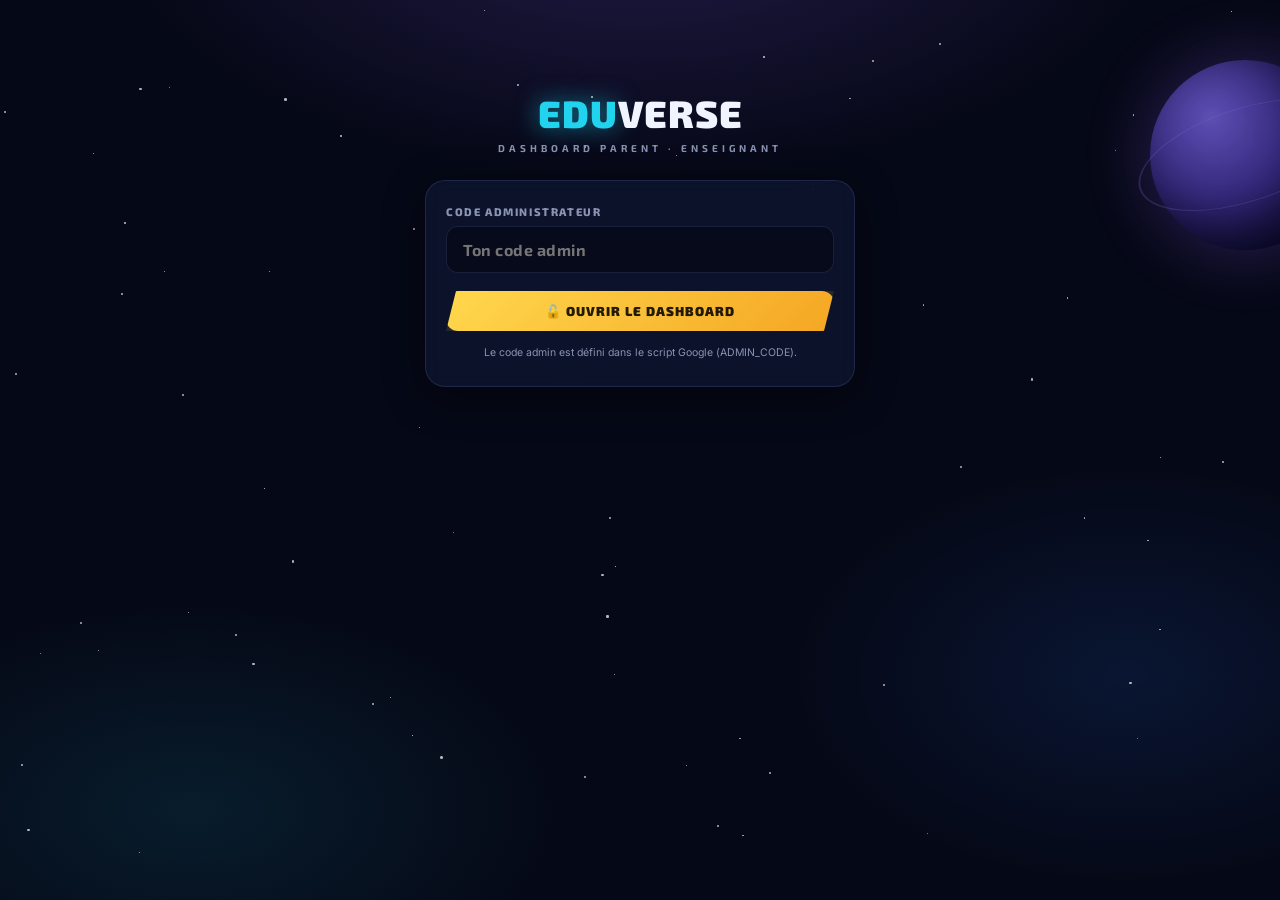
==== dashboard.html @ 9a3261e8 "Add files via upload" ====
<!DOCTYPE html>
<html lang="fr">
<head>
<meta charset="UTF-8">
<meta name="viewport" content="width=device-width,initial-scale=1.0">
<title>EduVerse · Dashboard</title>
<link rel="preconnect" href="https://fonts.googleapis.com">
<link href="https://fonts.googleapis.com/css2?family=Exo+2:wght@700;800;900&family=Inter:wght@400;500;600;700&display=swap" rel="stylesheet">
<link rel="stylesheet" href="style.css">
<style>
/* Styles propres au dashboard */
.dash-wrap{max-width:1060px;margin:0 auto;padding:18px 14px 60px;position:relative;z-index:1}
.dash-head{display:flex;align-items:center;justify-content:space-between;gap:12px;flex-wrap:wrap;margin-bottom:18px}
.kids-grid{display:grid;grid-template-columns:repeat(auto-fill,minmax(300px,1fr));gap:14px;margin-bottom:18px}
.kid-card{background:var(--card-glass);border:1px solid var(--border);border-radius:var(--r);padding:16px;backdrop-filter:blur(8px)}
.kid-top{display:flex;align-items:center;gap:12px;margin-bottom:12px}
.kid-meta{flex:1}
.kid-name{font-family:'Exo 2',sans-serif;font-weight:900;font-size:16px}
.kid-classe{font-size:11px;color:var(--muted);font-weight:700}
.kid-defi{font-size:18px}
.kid-stats{display:flex;gap:8px;margin-bottom:12px;flex-wrap:wrap}
.kid-stat{flex:1;min-width:70px;background:rgba(255,255,255,.04);border:1px solid var(--border);border-radius:10px;padding:8px;text-align:center}
.kid-stat b{display:block;font-family:'Exo 2',sans-serif;font-size:16px;color:var(--gold)}
.kid-stat span{font-size:9px;font-weight:700;letter-spacing:1px;text-transform:uppercase;color:var(--muted)}
.kid-skill{display:flex;align-items:center;gap:8px;margin-bottom:6px;font-size:11px}
.kid-skill .sn{width:105px;flex-shrink:0;color:var(--muted);font-weight:600;white-space:nowrap;overflow:hidden;text-overflow:ellipsis}
.kid-skill .bar{flex:1;height:6px}
.kid-skill .sp{width:34px;text-align:right;font-family:'Exo 2',sans-serif;font-weight:800}
.kid-foot{display:flex;justify-content:space-between;align-items:center;margin-top:10px;padding-top:10px;border-top:1px solid var(--border);font-size:10.5px;color:var(--muted)}
.kid-link{background:rgba(34,211,238,.1);border:1px solid rgba(34,211,238,.35);color:var(--cyan);border-radius:8px;
  padding:6px 11px;font-size:10.5px;font-weight:800;cursor:pointer;font-family:'Exo 2',sans-serif}
.act-table{width:100%;border-collapse:collapse;font-size:12px}
.act-table td{padding:8px 10px;border-bottom:1px solid var(--border)}
.act-table td:first-child{color:var(--muted);white-space:nowrap;font-size:11px}
.act-xp{font-family:'Exo 2',sans-serif;font-weight:800;color:var(--gold);text-align:right;white-space:nowrap}
.add-form{display:grid;grid-template-columns:1fr 1fr auto;gap:10px;align-items:end}
.add-form label{display:block;font-size:10px;font-weight:800;letter-spacing:1.4px;text-transform:uppercase;color:var(--muted);margin-bottom:6px;font-family:'Exo 2',sans-serif}
.add-form input,.add-form select{width:100%;padding:11px 13px;border-radius:11px;border:1.5px solid var(--border);
  background:rgba(5,8,22,.7);color:var(--text);font-size:14px;font-weight:700;font-family:'Exo 2',sans-serif}
.new-eleve{margin-top:14px;border:1px solid rgba(34,197,94,.45);background:rgba(34,197,94,.08);border-radius:13px;padding:14px;display:none}
.new-eleve.show{display:block}
.new-eleve code{background:rgba(0,0,0,.4);padding:3px 9px;border-radius:7px;font-size:14px;color:var(--cyan);font-weight:700}
@media(max-width:640px){.add-form{grid-template-columns:1fr}}
</style>
</head>
<body>
<div class="space-bg" id="spaceBg"><div class="planet"></div></div>

<div class="dash-wrap">

  <!-- Connexion admin -->
  <div id="dashLogin" class="login-wrap" style="margin-top:8vh">
    <div class="login-logo"><span class="edu">EDU</span>VERSE</div>
    <div class="login-tag">Dashboard Parent · Enseignant</div>
    <div class="login-card">
      <p class="login-label">Code administrateur</p>
      <input class="login-input" id="adminCode" type="password" placeholder="Ton code admin" autocomplete="off">
      <button class="btn btn-gold btn-block" id="btnDashLogin">🔓 Ouvrir le dashboard</button>
      <p class="login-note" id="dashLoginNote">Le code admin est défini dans le script Google (ADMIN_CODE).</p>
    </div>
  </div>

  <!-- Dashboard -->
  <div id="dashMain" style="display:none">
    <div class="dash-head">
      <div class="brand">
        <div class="brand-name"><span class="edu">EDU</span><span class="verse">VERSE</span></div>
        <div class="brand-tag">Dashboard · Suivi des explorateurs</div>
      </div>
      <div style="display:flex;gap:8px">
        <button class="btn btn-cyan" id="btnRefresh">🔄 Actualiser</button>
        <button class="btn btn-ghost" id="btnDashLogout">Quitter</button>
      </div>
    </div>

    <div class="kids-grid" id="kidsGrid"></div>

    <div class="panel" style="margin-bottom:14px">
      <div class="panel-title">➕ Ajouter un explorateur</div>
      <div class="add-form">
        <div><label>Prénom</label><input id="newPrenom" maxlength="14" placeholder="Ex : Léa"></div>
        <div><label>Classe</label>
          <select id="newClasse">
            <option value="gs">Grande Section</option>
            <option value="ce1" selected>CE1</option>
            <option value="cm2">CM2</option>
            <option value="sixieme">6e</option>
            <option value="quatrieme">4e</option>
            <option value="seconde">Seconde</option>
          </select>
        </div>
        <button class="btn btn-gold" id="btnAddEleve">Créer</button>
      </div>
      <div class="new-eleve" id="newEleveBox"></div>
    </div>

    <div class="panel">
      <div class="panel-title">📋 Activité récente</div>
      <table class="act-table" id="actTable"></table>
    </div>
  </div>

</div>

<div class="toast" id="toast"></div>

<script>
// ═══ CONFIGURATION — à remplir ═══════════════════════════
var APPS_URL = window.location.href.split('?')[0];   // ← URL /exec du script Google (la même que dans app.js)
var APP_URL  = window.location.href.split('?')[0];   // ← URL de ton app, ex : https://tonpseudo.github.io/eduverse/
// ═════════════════════════════════════════════════════════

var CLASSE_LABELS = { gs:'Grande Section', ce1:'CE1', cm2:'CM2', sixieme:'6e', quatrieme:'4e', seconde:'Seconde' };
var COMP_LABELS = {
  compter:'Compter', petitscalculs:'Petits calculs', comparer:'Plus ou moins', suites:'Avant/après', formes:'Formes', couleurs:'Couleurs',
  addition:'Addition', soustraction:'Soustraction', multiplication:'Multiplication', doubles:'Doubles/moitiés', problemes:'Problèmes', geometrie:'Géométrie',
  grandsnombres:'Grands nombres', division:'Division', fractions:'Fractions', decimaux:'Décimaux', mesures:'Mesures',
  proportionnalite:'Proportionnalité', perimetres:'Périmètres/aires', divisibilite:'Divisibilité', calculmental:'Calcul mental',
  relatifs:'Relatifs', puissances:'Puissances', litteral:'Calcul littéral', pythagore:'Pythagore', pourcentages:'Pourcentages',
  numerique:'Calcul numérique', algebrique:'Dév./factoriser', equations:'Équations', fonctions:'Fonctions', inequations:'Inéquations'
};

var admin = '';
function $(id){ return document.getElementById(id); }
function toast(msg){
  var t = $('toast');
  t.textContent = msg;
  t.classList.add('show');
  clearTimeout(t._h);
  t._h = setTimeout(function(){ t.classList.remove('show'); }, 2800);
}
function api(params){
  var p = new URLSearchParams(params);
  // dashboard et addEleve → POST, ping → GET
  var postActions = ['dashboard', 'addEleve'];
  if(postActions.indexOf(params.action) >= 0){
    return fetch(APPS_URL, {
      method: 'POST',
      headers: { 'Content-Type': 'application/json' },
      body: JSON.stringify(params)
    }).then(function(r){ return r.json(); });
  }
  return fetch(APPS_URL + '?' + p.toString())
    .then(function(r){ return r.json(); });
}
function todayStr(){ return new Date().toISOString().slice(0, 10); }

// Fond étoilé
(function(){
  var bg = $('spaceBg');
  for(var i = 0; i < 70; i++){
    var s = document.createElement('div');
    s.className = 'star';
    var size = Math.random() * 2.2 + .6;
    s.style.cssText = 'width:' + size + 'px;height:' + size + 'px;left:' + (Math.random() * 100) + '%;top:'
      + (Math.random() * 100) + '%;animation-delay:' + (Math.random() * 3.4) + 's';
    bg.appendChild(s);
  }
})();

// Connexion
$('btnDashLogin').onclick = function(){
  if(!APPS_URL){ $('dashLoginNote').textContent = '⚠️ APPS_URL n\u2019est pas configurée dans dashboard.html'; return; }
  var code = $('adminCode').value.trim();
  if(!code){ toast('Entre ton code admin'); return; }
  var btn = $('btnDashLogin');
  btn.disabled = true; btn.textContent = 'Connexion…';
  api({ action: 'dashboard', admin: code }).then(function(res){
    btn.disabled = false; btn.textContent = '🔓 Ouvrir le dashboard';
    if(res.status !== 'ok'){ toast(res.message || 'Code incorrect'); return; }
    admin = code;
    try { sessionStorage.setItem('eduverse_admin', code); } catch(e){}
    $('dashLogin').style.display = 'none';
    $('dashMain').style.display = 'block';
    paint(res);
  }).catch(function(){
    btn.disabled = false; btn.textContent = '🔓 Ouvrir le dashboard';
    toast('Connexion impossible — vérifie APPS_URL et ta connexion');
  });
};
$('adminCode').addEventListener('keydown', function(e){ if(e.key === 'Enter') $('btnDashLogin').click(); });

$('btnRefresh').onclick = load;
$('btnDashLogout').onclick = function(){
  admin = '';
  try { sessionStorage.removeItem('eduverse_admin'); } catch(e){}
  $('dashMain').style.display = 'none';
  $('dashLogin').style.display = 'block';
};

function load(){
  api({ action: 'dashboard', admin: admin }).then(function(res){
    if(res.status === 'ok') paint(res);
    else toast(res.message || 'Erreur');
  }).catch(function(){ toast('Actualisation impossible'); });
}

function paint(res){
  // Cartes enfants
  var kids = res.eleves.slice().sort(function(a, b){ return b.xp - a.xp; });
  $('kidsGrid').innerHTML = kids.map(function(k){
    var comps = {};
    try { comps = JSON.parse(k.comps || '{}'); } catch(e){}
    var skills = Object.keys(comps).map(function(key){
      var e = comps[key].etoiles || [0, 0, 0];
      var p = Math.round((e[0] + e[1] + e[2]) / 9 * 100);
      var col = p >= 70 ? '#22C55E' : p >= 40 ? '#F5C518' : '#FF7849';
      return '<div class="kid-skill"><span class="sn">' + (COMP_LABELS[key] || key) + '</span>'
        + '<span class="bar"><i style="width:' + p + '%;background:' + col + '"></i></span>'
        + '<span class="sp" style="color:' + col + '">' + p + '%</span></div>';
    }).join('') || '<div class="kid-skill"><span class="sn" style="width:auto">Aucune mission jouée pour l\u2019instant</span></div>';

    var defiFait = k.dailyDone === todayStr();
    var lien = (APP_URL || './') + '?id=' + encodeURIComponent(k.id);
    return '<div class="kid-card">'
      + '<div class="kid-top"><div class="avatar-bubble">' + (k.avatar || '🙂') + '</div>'
      + '<div class="kid-meta"><div class="kid-name">' + k.prenom + '</div>'
      + '<div class="kid-classe">' + (CLASSE_LABELS[k.classe] || k.classe) + ' · Code ' + k.id + ' · PIN ' + k.pin + '</div></div>'
      + '<div class="kid-defi" title="Défi quotidien">' + (defiFait ? '⚡✅' : '⚡▫️') + '</div></div>'
      + '<div class="kid-stats">'
      + '<div class="kid-stat"><b>' + k.xp.toLocaleString('fr-FR') + '</b><span>XP</span></div>'
      + '<div class="kid-stat"><b>' + k.missions + '</b><span>missions</span></div>'
      + '<div class="kid-stat"><b>' + k.pieces + '</b><span>pièces</span></div>'
      + '</div>'
      + skills
      + '<div class="kid-foot"><span>Dernière activité : ' + (k.derniereActivite || '—') + '</span>'
      + '<button class="kid-link" data-lien="' + lien + '" data-prenom="' + k.prenom + '" data-pin="' + k.pin + '">📤 Envoyer son lien</button></div>'
      + '</div>';
  }).join('') || '<div class="panel">Aucun explorateur pour l\u2019instant — crée le premier ci-dessous ! 👇</div>';

  document.querySelectorAll('.kid-link').forEach(function(b){
    b.onclick = function(){
      var msg = '🚀 ' + b.getAttribute('data-prenom') + ', voici ton lien EduVerse :\n'
        + b.getAttribute('data-lien') + '\nTon PIN secret : ' + b.getAttribute('data-pin') + '\nBonne mission ! ⭐';
      if(navigator.share){ navigator.share({ title: 'EduVerse', text: msg }).catch(function(){}); }
      else if(navigator.clipboard){ navigator.clipboard.writeText(msg).then(function(){ toast('Lien copié !'); }); }
      else { prompt('Copie ce message :', msg); }
    };
  });

  // Activité
  $('actTable').innerHTML = (res.activites || []).map(function(a){
    return '<tr><td>' + a.date + '</td><td><b>' + a.prenom + '</b></td><td>' + (a.detail || a.type) + '</td>'
      + '<td class="act-xp">' + (a.xp ? '+' + a.xp + ' XP' : '') + '</td></tr>';
  }).join('') || '<tr><td>Aucune activité pour l\u2019instant</td></tr>';
}

// Ajout d'élève
$('btnAddEleve').onclick = function(){
  var prenom = $('newPrenom').value.trim();
  if(!prenom){ toast('Entre un prénom'); return; }
  var btn = $('btnAddEleve');
  btn.disabled = true; btn.textContent = 'Création…';
  api({ action: 'addEleve', admin: admin, prenom: prenom, classe: $('newClasse').value }).then(function(res){
    btn.disabled = false; btn.textContent = 'Créer';
    if(res.status !== 'ok'){ toast(res.message || 'Erreur'); return; }
    var lien = (APP_URL || './') + '?id=' + encodeURIComponent(res.id);
    var box = $('newEleveBox');
    box.className = 'new-eleve show';
    box.innerHTML = '🎉 <b>' + res.prenom + '</b> est prêt à explorer !<br><br>'
      + 'Code : <code>' + res.id + '</code> · PIN : <code>' + res.pin + '</code><br><br>'
      + 'Son lien : <code style="font-size:11px">' + lien + '</code><br><br>'
      + '<button class="kid-link" data-lien="' + lien + '" data-prenom="' + res.prenom + '" data-pin="' + res.pin + '">📤 Envoyer son lien</button>';
    box.querySelector('.kid-link').onclick = function(){
      var msg = '🚀 ' + res.prenom + ', voici ton lien EduVerse :\n' + lien + '\nTon PIN secret : ' + res.pin + '\nBonne mission ! ⭐';
      if(navigator.share){ navigator.share({ title: 'EduVerse', text: msg }).catch(function(){}); }
      else if(navigator.clipboard){ navigator.clipboard.writeText(msg).then(function(){ toast('Lien copié !'); }); }
      else { prompt('Copie ce message :', msg); }
    };
    $('newPrenom').value = '';
    load();
  }).catch(function(){
    btn.disabled = false; btn.textContent = 'Créer';
    toast('Création impossible');
  });
};

// Reconnexion auto (session du navigateur)
(function(){
  try {
    var saved = sessionStorage.getItem('eduverse_admin');
    if(saved && APPS_URL){
      $('adminCode').value = saved;
      $('btnDashLogin').click();
    }
  } catch(e){}
})();
</script>
</body>
</html>
---- style.css ----
/* ═══════════════════════════════════════════════════════════
   EDUVERSE CE1 — Style principal
   Thème : univers spatial violet/cyan, îles flottantes
   Palette dérivée de la maquette + base Form'Com
   ═══════════════════════════════════════════════════════════ */
:root{
  --bg:#050816;
  --bg2:#0A0F2E;
  --card:#0E1730;
  --card-glass:rgba(14,23,48,.78);
  --border:rgba(148,163,255,.14);
  --text:#F0F4FF;
  --muted:#8A93B2;
  --violet:#8B5CF6;
  --violet2:#A78BFA;
  --cyan:#22D3EE;
  --blue:#2979FF;
  --gold:#F5C518;
  --gold2:#F5A623;
  --green:#22C55E;
  --red:#FF4D6D;
  --r:16px;
  --rs:10px;
  --shadow:0 10px 40px rgba(0,0,0,.45);
}
*{box-sizing:border-box;margin:0;padding:0;-webkit-tap-highlight-color:transparent}
html{scroll-behavior:smooth}
body{
  font-family:'Inter',sans-serif;
  background:var(--bg);
  color:var(--text);
  min-height:100vh;
  overflow-x:hidden;
}
button{font-family:inherit;color:inherit}
:focus-visible{outline:2px solid var(--cyan);outline-offset:2px;border-radius:6px}
@media (prefers-reduced-motion:reduce){
  *,*::before,*::after{animation-duration:.01ms !important;animation-iteration-count:1 !important;transition-duration:.01ms !important}
}

/* ── FOND SPATIAL ─────────────────────────────── */
.space-bg{position:fixed;inset:0;z-index:0;pointer-events:none;overflow:hidden;
  background:
    radial-gradient(ellipse 70% 50% at 50% -10%, rgba(139,92,246,.22) 0%, transparent 60%),
    radial-gradient(ellipse 50% 40% at 15% 90%, rgba(34,211,238,.10) 0%, transparent 60%),
    radial-gradient(ellipse 45% 40% at 88% 75%, rgba(41,121,255,.12) 0%, transparent 60%),
    var(--bg);
}
.star{position:absolute;border-radius:50%;background:#fff;opacity:.7;animation:twinkle 3.4s ease-in-out infinite}
@keyframes twinkle{0%,100%{opacity:.15}50%{opacity:.85}}
.planet{position:absolute;top:60px;right:-60px;width:190px;height:190px;border-radius:50%;
  background:radial-gradient(circle at 32% 30%, #6D5BD0 0%, #3B2E8C 45%, #131048 80%);
  box-shadow:inset -22px -18px 50px rgba(0,0,0,.55), 0 0 70px rgba(139,92,246,.35);
  opacity:.85}
.planet::after{content:'';position:absolute;inset:-16px;border-radius:50%;
  border:2px solid rgba(167,139,250,.22);transform:rotate(-18deg) scaleY(.42)}

/* ── STRUCTURE APP ────────────────────────────── */
#app{position:relative;z-index:1;max-width:1060px;margin:0 auto;padding:0 14px 96px}
.screen{display:none;animation:fadeUp .35s ease both}
.screen.active{display:block}
@keyframes fadeUp{from{opacity:0;transform:translateY(14px)}to{opacity:1;transform:none}}

/* ── HEADER JOUEUR ────────────────────────────── */
.topbar{display:flex;align-items:center;justify-content:space-between;gap:10px;
  padding:14px 4px 10px;flex-wrap:wrap}
.brand{display:flex;flex-direction:column;line-height:1}
.brand-name{font-family:'Exo 2',sans-serif;font-weight:900;font-size:22px;letter-spacing:.5px}
.brand-name .edu{color:var(--cyan)}
.brand-name .verse{color:var(--text)}
.brand-tag{font-family:'Exo 2',sans-serif;font-size:8.5px;font-weight:700;letter-spacing:2.6px;
  text-transform:uppercase;color:var(--muted);margin-top:4px}
.player-chip{display:flex;align-items:center;gap:10px;background:var(--card-glass);
  border:1px solid var(--border);border-radius:99px;padding:6px 14px 6px 6px;backdrop-filter:blur(8px)}
.avatar-bubble{width:38px;height:38px;border-radius:50%;display:flex;align-items:center;justify-content:center;
  font-size:21px;background:radial-gradient(circle at 35% 30%, #2B2564, #171243);
  border:2px solid var(--violet);box-shadow:0 0 14px rgba(139,92,246,.5)}
.player-meta{line-height:1.15}
.player-name{font-family:'Exo 2',sans-serif;font-weight:800;font-size:14px}
.player-level{font-size:10.5px;color:var(--muted);font-weight:600}

.statbar{display:flex;gap:8px;flex-wrap:wrap;margin:2px 4px 14px}
.stat-pill{display:flex;align-items:center;gap:7px;background:var(--card-glass);border:1px solid var(--border);
  border-radius:99px;padding:7px 13px;font-family:'Exo 2',sans-serif;font-weight:800;font-size:13px;backdrop-filter:blur(8px)}
.stat-pill .ico{font-size:15px}
.stat-pill .lbl{font-family:'Inter',sans-serif;font-weight:600;font-size:10px;color:var(--muted);text-transform:uppercase;letter-spacing:.8px}
.stat-xp{color:var(--gold)}
.stat-coins{color:var(--gold2)}
.stat-lives{color:var(--red)}
.xp-track{flex:1 1 150px;min-width:140px;display:flex;flex-direction:column;justify-content:center;gap:5px;padding:6px 13px;
  background:var(--card-glass);border:1px solid var(--border);border-radius:99px}
.xp-track-top{display:flex;justify-content:space-between;font-size:10px;font-weight:700;color:var(--muted);
  font-family:'Exo 2',sans-serif;letter-spacing:.5px}
.xp-track-top b{color:var(--gold)}
.bar{height:7px;border-radius:99px;background:rgba(255,255,255,.07);overflow:hidden}
.bar > i{display:block;height:100%;border-radius:99px;background:linear-gradient(90deg,var(--gold2),var(--gold));
  box-shadow:0 0 10px rgba(245,197,24,.55);transition:width .6s cubic-bezier(.22,1,.36,1)}

.btn-recharge{border:1px dashed rgba(255,77,109,.4);background:rgba(255,77,109,.08);color:var(--red);
  border-radius:99px;padding:7px 12px;font-size:11px;font-weight:700;cursor:pointer}

/* ── TITRE BANNIÈRE ───────────────────────────── */
.hero-banner{text-align:center;margin:6px auto 22px;max-width:560px;
  border:1px solid rgba(34,211,238,.28);border-radius:14px;padding:14px 18px;
  background:linear-gradient(180deg, rgba(34,211,238,.08), rgba(139,92,246,.06));
  box-shadow:0 0 30px rgba(34,211,238,.08) inset}
.hero-banner h1{font-family:'Exo 2',sans-serif;font-weight:900;font-size:clamp(17px,4vw,24px);
  letter-spacing:1.5px;text-transform:uppercase;
  background:linear-gradient(90deg,var(--cyan),var(--violet2));
  -webkit-background-clip:text;background-clip:text;-webkit-text-fill-color:transparent}
.hero-banner p{font-size:11.5px;color:var(--muted);font-weight:600;letter-spacing:1.5px;text-transform:uppercase;margin-top:5px}

/* ── CARTE DE L'UNIVERS ───────────────────────── */
.universe{position:relative;margin:0 auto 10px;max-width:980px}
.paths-svg{position:absolute;inset:0;width:100%;height:100%;z-index:0;pointer-events:none}
.paths-svg path{fill:none;stroke:url(#pathGrad);stroke-width:2.5;stroke-dasharray:3 9;stroke-linecap:round;
  animation:flow 2.6s linear infinite;opacity:.75}
@keyframes flow{to{stroke-dashoffset:-48}}
.islands{position:relative;z-index:1;display:grid;grid-template-columns:repeat(3,1fr);gap:16px;padding:6px 0 2px}
.island{position:relative;border-radius:var(--r);padding:16px 14px 14px;text-align:center;cursor:pointer;
  border:1px solid var(--border);background:linear-gradient(165deg, rgba(31,27,77,.9), rgba(11,16,42,.92));
  transition:transform .25s ease, box-shadow .25s ease, border-color .25s;
  animation:floaty 5s ease-in-out infinite}
.island:nth-child(2n){animation-delay:-1.6s}
.island:nth-child(3n){animation-delay:-3.1s}
@keyframes floaty{0%,100%{transform:translateY(0)}50%{transform:translateY(-6px)}}
.island.unlocked{border-color:rgba(139,92,246,.55);box-shadow:0 0 26px rgba(139,92,246,.22), var(--shadow)}
.island.unlocked:hover{transform:translateY(-8px) scale(1.02);border-color:var(--cyan);
  box-shadow:0 0 34px rgba(34,211,238,.3), var(--shadow)}
.island.locked{opacity:.62;cursor:default;filter:saturate(.55)}
.island-art{height:58px;display:flex;align-items:flex-end;justify-content:center;margin-bottom:8px}
.island-art svg{width:96px;height:56px;overflow:visible}
.island-name{font-family:'Exo 2',sans-serif;font-weight:900;font-size:13.5px;letter-spacing:1.2px;text-transform:uppercase}
.island-sub{display:flex;align-items:center;justify-content:center;gap:8px;margin-top:7px;
  font-size:10.5px;font-weight:700;color:var(--muted)}
.island-sub .mini-bar{width:56px;height:6px;border-radius:99px;background:rgba(255,255,255,.08);overflow:hidden}
.island-sub .mini-bar i{display:block;height:100%;border-radius:99px;background:linear-gradient(90deg,var(--green),#86EFAC)}
.lock-badge{position:absolute;top:10px;right:10px;width:24px;height:24px;border-radius:8px;
  background:rgba(0,0,0,.45);border:1px solid var(--border);display:flex;align-items:center;justify-content:center;font-size:12px}
.island-cta{margin-top:10px;font-size:10px;font-weight:800;letter-spacing:1.4px;text-transform:uppercase;color:var(--cyan)}

/* Défi quotidien (balise centrale) */
.daily-card{grid-column:2;position:relative;text-align:center;border-radius:var(--r);padding:18px 14px 16px;
  border:1px solid rgba(245,197,24,.4);cursor:pointer;
  background:
    radial-gradient(ellipse 90% 60% at 50% 0%, rgba(245,197,24,.16), transparent 65%),
    linear-gradient(165deg, rgba(46,33,10,.55), rgba(11,16,42,.95));
  box-shadow:0 0 34px rgba(245,197,24,.16), var(--shadow);
  animation:floaty 5s ease-in-out infinite;animation-delay:-.8s}
.daily-flame{font-size:30px;filter:drop-shadow(0 0 12px rgba(245,197,24,.7));animation:pulseGlow 1.8s ease-in-out infinite}
@keyframes pulseGlow{0%,100%{transform:scale(1)}50%{transform:scale(1.12)}}
.daily-title{font-family:'Exo 2',sans-serif;font-weight:900;font-size:13.5px;letter-spacing:1.4px;text-transform:uppercase;margin-top:6px}
.daily-xp{font-size:11px;font-weight:800;color:var(--gold);margin-top:3px;font-family:'Exo 2',sans-serif}
.daily-done{font-size:10.5px;font-weight:700;color:var(--green);margin-top:8px}

/* ── BOUTONS ──────────────────────────────────── */
.btn{display:inline-flex;align-items:center;justify-content:center;gap:8px;border:none;cursor:pointer;
  border-radius:12px;font-family:'Exo 2',sans-serif;font-weight:900;letter-spacing:1px;text-transform:uppercase;
  transition:transform .12s ease, filter .2s;text-decoration:none}
.btn:active{transform:scale(.96)}
.btn-gold{background:linear-gradient(135deg,#FFD84D,var(--gold2));color:#241A00;padding:12px 26px;font-size:13px;
  clip-path:polygon(10px 0,100% 0,calc(100% - 10px) 100%,0 100%);
  box-shadow:0 0 26px rgba(245,197,24,.45)}
.btn-gold:hover{filter:brightness(1.08)}
.btn-ghost{background:rgba(255,255,255,.06);border:1px solid var(--border);color:var(--text);padding:11px 20px;font-size:12px}
.btn-cyan{background:rgba(34,211,238,.13);border:1px solid rgba(34,211,238,.45);color:var(--cyan);padding:11px 20px;font-size:12px}
.btn-block{width:100%}
.btn[disabled]{opacity:.45;cursor:not-allowed;filter:saturate(.4)}

/* ── ÉCRAN LOGIN ──────────────────────────────── */
.login-wrap{max-width:430px;margin:6vh auto 0;text-align:center}
.login-logo{font-family:'Exo 2',sans-serif;font-weight:900;font-size:38px;letter-spacing:1px}
.login-logo .edu{color:var(--cyan);text-shadow:0 0 24px rgba(34,211,238,.6)}
.login-tag{font-family:'Exo 2',sans-serif;font-size:10px;font-weight:700;letter-spacing:4px;text-transform:uppercase;
  color:var(--muted);margin:6px 0 26px}
.login-card{background:var(--card-glass);border:1px solid var(--border);border-radius:20px;padding:24px 20px;
  backdrop-filter:blur(10px);box-shadow:var(--shadow)}
.login-label{font-size:11px;font-weight:800;letter-spacing:1.6px;text-transform:uppercase;color:var(--muted);
  text-align:left;margin:0 0 8px;font-family:'Exo 2',sans-serif}
.login-input{width:100%;padding:13px 16px;border-radius:12px;border:1.5px solid var(--border);
  background:rgba(5,8,22,.7);color:var(--text);font-size:16px;font-weight:700;font-family:'Exo 2',sans-serif;
  letter-spacing:.5px;margin-bottom:18px}
.login-input:focus{outline:none;border-color:var(--cyan);box-shadow:0 0 0 3px rgba(34,211,238,.15)}
.avatar-grid{display:grid;grid-template-columns:repeat(5,1fr);gap:9px;margin-bottom:20px}
.avatar-opt{aspect-ratio:1;border-radius:14px;border:2px solid var(--border);background:rgba(255,255,255,.04);
  font-size:26px;cursor:pointer;display:flex;align-items:center;justify-content:center;transition:.15s}
.avatar-opt:hover{border-color:var(--violet2);transform:scale(1.06)}
.avatar-opt.sel{border-color:var(--cyan);background:rgba(34,211,238,.12);box-shadow:0 0 16px rgba(34,211,238,.35);transform:scale(1.08)}
.login-note{font-size:10.5px;color:var(--muted);margin-top:14px;line-height:1.6}

/* ── ÉCRAN MONDE (compétences) ────────────────── */
.back-row{display:flex;align-items:center;gap:12px;margin:4px 0 16px}
.btn-back{background:rgba(255,255,255,.06);border:1px solid var(--border);border-radius:10px;padding:9px 14px;
  font-size:12px;font-weight:800;cursor:pointer;font-family:'Exo 2',sans-serif;letter-spacing:.5px}
.screen-title{font-family:'Exo 2',sans-serif;font-weight:900;font-size:17px;letter-spacing:1.4px;text-transform:uppercase}
.screen-sub{font-size:11.5px;color:var(--muted);font-weight:600}
.comp-grid{display:grid;grid-template-columns:repeat(auto-fill,minmax(265px,1fr));gap:14px}
.comp-card{background:var(--card-glass);border:1px solid var(--border);border-radius:var(--r);padding:16px;backdrop-filter:blur(8px)}
.comp-head{display:flex;align-items:center;gap:11px;margin-bottom:11px}
.comp-ico{width:42px;height:42px;border-radius:12px;display:flex;align-items:center;justify-content:center;font-size:21px;
  background:rgba(139,92,246,.14);border:1px solid rgba(139,92,246,.3)}
.comp-name{font-family:'Exo 2',sans-serif;font-weight:900;font-size:14px}
.comp-pct{font-size:11px;font-weight:800;color:var(--green);font-family:'Exo 2',sans-serif}
.comp-bar{margin-bottom:12px}
.niv-row{display:flex;gap:8px}
.niv-btn{flex:1;padding:9px 4px;border-radius:10px;border:1px solid var(--border);cursor:pointer;
  background:rgba(255,255,255,.045);font-family:'Exo 2',sans-serif;font-weight:800;font-size:11px;
  display:flex;flex-direction:column;align-items:center;gap:3px;transition:.15s}
.niv-btn:hover:not([disabled]){border-color:var(--cyan);background:rgba(34,211,238,.1)}
.niv-btn[disabled]{opacity:.45;cursor:not-allowed}
.niv-stars{font-size:9px;letter-spacing:1px;color:var(--gold)}
.niv-stars .off{opacity:.25}

/* ── ÉCRAN MISSION ────────────────────────────── */
.mission-top{display:flex;align-items:center;justify-content:space-between;gap:10px;margin:6px 0 14px;flex-wrap:wrap}
.mission-tag{font-family:'Exo 2',sans-serif;font-weight:800;font-size:12px;letter-spacing:1px;text-transform:uppercase;
  border:1px solid rgba(34,211,238,.4);color:var(--cyan);border-radius:10px;padding:8px 14px;background:rgba(34,211,238,.07)}
.lives-row{display:flex;gap:4px;font-size:16px;filter:drop-shadow(0 0 6px rgba(255,77,109,.6))}
.lives-row .lost{opacity:.22;filter:grayscale(1)}
.mission-progress{display:flex;align-items:center;gap:10px;margin-bottom:18px}
.mission-progress .qcount{font-family:'Exo 2',sans-serif;font-size:11px;font-weight:800;color:var(--muted);white-space:nowrap;letter-spacing:.6px}
.mission-progress .bar{flex:1}
.mission-progress .bar > i{background:linear-gradient(90deg,var(--cyan),var(--violet));box-shadow:0 0 10px rgba(34,211,238,.5)}

.mission-layout{display:grid;grid-template-columns:1fr auto;gap:18px;align-items:start}
.q-card{background:var(--card-glass);border:1px solid var(--border);border-radius:20px;padding:24px 22px;
  backdrop-filter:blur(10px);box-shadow:var(--shadow)}
.q-text{font-family:'Exo 2',sans-serif;font-weight:800;font-size:clamp(19px,3.4vw,25px);line-height:1.35;margin-bottom:6px}
.q-visual{margin:14px 0 4px;display:flex;justify-content:center}
.q-visual svg{width:120px;height:120px;filter:drop-shadow(0 0 14px rgba(34,211,238,.35))}
.answers{display:grid;grid-template-columns:1fr 1fr;gap:12px;margin-top:18px}
.ans-btn{display:flex;align-items:center;gap:12px;padding:14px 16px;border-radius:13px;cursor:pointer;
  border:1.5px solid var(--border);background:rgba(5,8,22,.55);font-size:18px;font-weight:800;
  font-family:'Exo 2',sans-serif;transition:.15s;text-align:left}
.ans-btn:hover:not([disabled]){border-color:var(--cyan);background:rgba(34,211,238,.08);transform:translateY(-2px)}
.ans-letter{width:30px;height:30px;border-radius:9px;display:flex;align-items:center;justify-content:center;
  font-size:13px;background:rgba(139,92,246,.18);border:1px solid rgba(139,92,246,.4);color:var(--violet2);flex-shrink:0}
.ans-btn.correct{border-color:var(--green);background:rgba(34,197,94,.16);box-shadow:0 0 18px rgba(34,197,94,.35)}
.ans-btn.correct .ans-letter{background:var(--green);border-color:var(--green);color:#03210F}
.ans-btn.wrong{border-color:var(--red);background:rgba(255,77,109,.13);animation:shake .4s}
@keyframes shake{0%,100%{transform:translateX(0)}25%{transform:translateX(-6px)}75%{transform:translateX(6px)}}
.ans-btn[disabled]{cursor:default}

.timer-wrap{display:flex;flex-direction:column;align-items:center;gap:6px}
.timer-svg{width:88px;height:88px;transform:rotate(-90deg)}
.timer-svg .track{fill:none;stroke:rgba(255,255,255,.08);stroke-width:7}
.timer-svg .prog{fill:none;stroke:var(--cyan);stroke-width:7;stroke-linecap:round;
  filter:drop-shadow(0 0 6px rgba(34,211,238,.7));transition:stroke-dashoffset 1s linear, stroke .3s}
.timer-num{position:absolute;inset:0;display:flex;align-items:center;justify-content:center;
  font-family:'Exo 2',sans-serif;font-weight:900;font-size:24px;transform:rotate(0)}
.timer-box{position:relative;width:88px;height:88px}
.timer-lbl{font-size:9.5px;font-weight:800;letter-spacing:2px;color:var(--muted);text-transform:uppercase;font-family:'Exo 2',sans-serif}

.feedback{margin-top:16px;border-radius:13px;padding:13px 16px;font-family:'Exo 2',sans-serif;font-weight:800;
  font-size:14.5px;display:none;align-items:center;gap:10px;border:1.5px solid}
.feedback.show{display:flex;animation:fadeUp .25s ease both}
.feedback.good{border-color:rgba(34,197,94,.5);background:rgba(34,197,94,.1);color:#7CF5AE}
.feedback.bad{border-color:rgba(255,77,109,.5);background:rgba(255,77,109,.09);color:#FF9EB2}
.feedback .fxp{margin-left:auto;color:var(--gold);white-space:nowrap}

/* ── ÉCRAN RÉSULTAT ───────────────────────────── */
.result-wrap{max-width:520px;margin:4vh auto 0;text-align:center}
.result-title{font-family:'Exo 2',sans-serif;font-weight:900;font-size:clamp(24px,5vw,32px);letter-spacing:2px;
  text-transform:uppercase;color:var(--cyan);text-shadow:0 0 30px rgba(34,211,238,.5)}
.medal{position:relative;width:150px;height:150px;margin:26px auto 10px;display:flex;align-items:center;justify-content:center}
.medal .hex{position:absolute;inset:0;background:linear-gradient(160deg,var(--violet),#5B21B6);
  clip-path:polygon(50% 0,93% 25%,93% 75%,50% 100%,7% 75%,7% 25%);
  box-shadow:0 0 50px rgba(139,92,246,.65);animation:pulseGlow 2.4s ease-in-out infinite}
.medal .hex::before{content:'';position:absolute;inset:7px;background:linear-gradient(160deg,#2E1065,#171243);
  clip-path:polygon(50% 0,93% 25%,93% 75%,50% 100%,7% 75%,7% 25%)}
.medal-stars{position:relative;z-index:1;font-size:30px;letter-spacing:2px;filter:drop-shadow(0 0 10px rgba(245,197,24,.8))}
.medal-stars .off{opacity:.25;filter:grayscale(1)}
.result-msg{font-family:'Exo 2',sans-serif;font-weight:900;font-size:18px;letter-spacing:1.5px;text-transform:uppercase;
  color:var(--gold);margin:14px 0 4px}
.result-score{font-size:13px;color:var(--muted);font-weight:600;margin-bottom:20px}
.reward-row{display:flex;gap:10px;justify-content:center;margin-bottom:26px;flex-wrap:wrap}
.reward-card{background:var(--card-glass);border:1px solid var(--border);border-radius:14px;padding:12px 20px;min-width:104px}
.reward-lbl{font-size:9.5px;font-weight:800;letter-spacing:1.6px;text-transform:uppercase;color:var(--muted);font-family:'Exo 2',sans-serif}
.reward-val{font-family:'Exo 2',sans-serif;font-weight:900;font-size:21px;margin-top:4px}
.result-actions{display:flex;gap:12px;justify-content:center;flex-wrap:wrap}
.badge-toast{margin:0 auto 20px;max-width:340px;border:1px solid rgba(245,197,24,.45);border-radius:13px;
  background:rgba(245,197,24,.08);padding:11px 16px;font-size:13px;font-weight:700;display:none}
.badge-toast.show{display:block;animation:fadeUp .3s .2s ease both}
.badge-toast b{color:var(--gold)}

/* ── ÉCRAN PROFIL ─────────────────────────────── */
.profil-grid{display:grid;grid-template-columns:1fr 1fr;gap:14px}
.panel{background:var(--card-glass);border:1px solid var(--border);border-radius:var(--r);padding:18px;backdrop-filter:blur(8px)}
.panel-title{font-family:'Exo 2',sans-serif;font-size:11px;font-weight:800;letter-spacing:1.8px;
  text-transform:uppercase;color:var(--muted);margin-bottom:14px}
.donut-row{display:flex;align-items:center;gap:18px}
.donut-box{position:relative;width:110px;height:110px;flex-shrink:0}
.donut-box svg{width:110px;height:110px;transform:rotate(-90deg)}
.donut-box .track{fill:none;stroke:rgba(255,255,255,.08);stroke-width:10}
.donut-box .prog{fill:none;stroke:url(#donutGrad);stroke-width:10;stroke-linecap:round;transition:stroke-dashoffset 1s ease;
  filter:drop-shadow(0 0 8px rgba(34,197,94,.5))}
.donut-num{position:absolute;inset:0;display:flex;align-items:center;justify-content:center;
  font-family:'Exo 2',sans-serif;font-weight:900;font-size:24px;color:var(--green)}
.donut-msg b{display:block;font-family:'Exo 2',sans-serif;font-size:15px;color:var(--green);margin-bottom:4px}
.donut-msg span{font-size:12px;color:var(--muted);line-height:1.5}
.skill-row{display:flex;align-items:center;gap:10px;margin-bottom:11px}
.skill-row:last-child{margin-bottom:0}
.skill-name{width:110px;font-size:12px;font-weight:700;flex-shrink:0}
.skill-row .bar{flex:1}
.skill-pct{width:40px;text-align:right;font-family:'Exo 2',sans-serif;font-size:11.5px;font-weight:800;flex-shrink:0}
.badges-grid{display:grid;grid-template-columns:repeat(auto-fill,minmax(78px,1fr));gap:10px}
.badge-item{text-align:center;border:1px solid var(--border);border-radius:13px;padding:11px 5px;background:rgba(255,255,255,.03)}
.badge-item.earned{border-color:rgba(245,197,24,.45);background:rgba(245,197,24,.07);box-shadow:0 0 14px rgba(245,197,24,.14)}
.badge-item .b-ico{font-size:22px}
.badge-item.locked .b-ico{filter:grayscale(1);opacity:.3}
.badge-item .b-name{font-size:8.8px;font-weight:700;color:var(--muted);margin-top:5px;line-height:1.25}
.badge-item.earned .b-name{color:var(--gold)}
.hist-row{display:flex;justify-content:space-between;gap:8px;padding:9px 0;border-bottom:1px solid var(--border);font-size:12px}
.hist-row:last-child{border-bottom:none}
.hist-lbl{color:var(--muted);font-weight:600}
.hist-val{font-family:'Exo 2',sans-serif;font-weight:800;color:var(--gold)}

/* ── ÉCRAN CLASSEMENT ─────────────────────────── */
.podium{display:flex;align-items:flex-end;justify-content:center;gap:12px;margin:10px 0 22px}
.pod-col{text-align:center;flex:1;max-width:120px}
.pod-avatar{width:52px;height:52px;border-radius:50%;margin:0 auto 8px;display:flex;align-items:center;justify-content:center;
  font-size:26px;background:radial-gradient(circle at 35% 30%, #2B2564, #171243);border:2px solid var(--violet)}
.pod-name{font-family:'Exo 2',sans-serif;font-weight:800;font-size:12px;margin-bottom:2px}
.pod-xp{font-size:10.5px;color:var(--gold);font-weight:800;font-family:'Exo 2',sans-serif;margin-bottom:8px}
.pod-base{border-radius:12px 12px 0 0;display:flex;align-items:flex-start;justify-content:center;padding-top:9px;
  font-family:'Exo 2',sans-serif;font-weight:900;font-size:22px}
.pod-1 .pod-base{height:92px;background:linear-gradient(180deg,#FFD84D,#8a6a00);color:#241A00;box-shadow:0 0 30px rgba(245,197,24,.35)}
.pod-1 .pod-avatar{border-color:var(--gold);box-shadow:0 0 18px rgba(245,197,24,.55)}
.pod-2 .pod-base{height:66px;background:linear-gradient(180deg,#C9D2E8,#59627A);color:#111}
.pod-3 .pod-base{height:50px;background:linear-gradient(180deg,#E2955C,#6E3E1B);color:#2A1500}
.rank-list{display:flex;flex-direction:column;gap:9px}
.rank-row{display:flex;align-items:center;gap:12px;background:var(--card-glass);border:1px solid var(--border);
  border-radius:13px;padding:10px 14px}
.rank-row.me{border-color:rgba(34,211,238,.55);background:rgba(34,211,238,.07);box-shadow:0 0 18px rgba(34,211,238,.15)}
.rank-num{font-family:'Exo 2',sans-serif;font-weight:900;font-size:15px;width:26px;color:var(--muted)}
.rank-row.me .rank-num{color:var(--cyan)}
.rank-ava{width:34px;height:34px;border-radius:50%;display:flex;align-items:center;justify-content:center;font-size:18px;
  background:rgba(139,92,246,.15);border:1.5px solid rgba(139,92,246,.4)}
.rank-name{font-family:'Exo 2',sans-serif;font-weight:800;font-size:13.5px;flex:1}
.rank-name small{display:block;font-family:'Inter',sans-serif;font-size:9.5px;color:var(--muted);font-weight:600;letter-spacing:.5px}
.rank-xp{font-family:'Exo 2',sans-serif;font-weight:900;font-size:13px;color:var(--gold)}

/* ── NAVIGATION BASSE ─────────────────────────── */
.bottom-nav{position:fixed;left:50%;bottom:14px;transform:translateX(-50%);z-index:50;
  display:flex;gap:4px;background:rgba(10,15,40,.88);border:1px solid var(--border);border-radius:99px;
  padding:6px;backdrop-filter:blur(14px);box-shadow:var(--shadow)}
.nav-btn{border:none;background:transparent;border-radius:99px;padding:9px 17px;cursor:pointer;
  display:flex;align-items:center;gap:7px;font-family:'Exo 2',sans-serif;font-weight:800;font-size:11.5px;
  letter-spacing:.6px;color:var(--muted);transition:.2s;text-transform:uppercase}
.nav-btn .n-ico{font-size:15px}
.nav-btn.active{background:linear-gradient(135deg,rgba(139,92,246,.35),rgba(34,211,238,.25));color:var(--text);
  box-shadow:0 0 14px rgba(139,92,246,.3)}
.nav-btn span.n-lbl{display:inline}

/* ── TOAST ────────────────────────────────────── */
.toast{position:fixed;bottom:84px;left:50%;transform:translateX(-50%) translateY(90px);z-index:60;
  background:var(--card);border:1px solid rgba(34,211,238,.5);color:var(--text);padding:11px 22px;border-radius:99px;
  font-family:'Exo 2',sans-serif;font-size:13px;font-weight:800;transition:.3s;opacity:0;white-space:nowrap;
  box-shadow:0 0 24px rgba(34,211,238,.25)}
.toast.show{transform:translateX(-50%) translateY(0);opacity:1}

/* ── RESPONSIVE ───────────────────────────────── */
@media(max-width:860px){
  .islands{grid-template-columns:1fr 1fr}
  .daily-card{grid-column:1 / -1;order:-1}
  .paths-svg{display:none}
  .profil-grid{grid-template-columns:1fr}
  .planet{width:120px;height:120px;top:20px;right:-30px}
}
@media(max-width:560px){
  .mission-layout{grid-template-columns:1fr}
  .timer-wrap{flex-direction:row;justify-content:center}
  .answers{grid-template-columns:1fr}
  .nav-btn{padding:9px 13px}
  .nav-btn span.n-lbl{display:none}
  .nav-btn.active span.n-lbl{display:inline}
  .islands{grid-template-columns:1fr 1fr;gap:11px}
  .hero-banner{margin-top:0}
}

/* ── V2 : sélecteur de classe, lecture audio, mode GS ───── */
.classe-grid{display:grid;grid-template-columns:repeat(3,1fr);gap:8px;margin-bottom:18px}
.classe-opt{padding:10px 4px;border-radius:11px;border:2px solid var(--border);background:rgba(255,255,255,.04);
  font-family:'Exo 2',sans-serif;font-weight:800;font-size:12px;cursor:pointer;transition:.15s;color:var(--text)}
.classe-opt:hover{border-color:var(--violet2)}
.classe-opt.sel{border-color:var(--cyan);background:rgba(34,211,238,.12);box-shadow:0 0 14px rgba(34,211,238,.3)}

.q-head-row{display:flex;align-items:flex-start;gap:10px}
.q-head-row .q-text{flex:1}
.btn-speak{flex-shrink:0;width:42px;height:42px;border-radius:12px;border:1.5px solid rgba(34,211,238,.4);
  background:rgba(34,211,238,.1);font-size:19px;cursor:pointer;transition:.15s}
.btn-speak:hover{background:rgba(34,211,238,.2);transform:scale(1.06)}

/* Grande Section : tout plus gros, plus lisible */
body.cls-gs .q-text{font-size:clamp(22px,4.5vw,30px)}
body.cls-gs .ans-btn{font-size:24px;padding:18px}
body.cls-gs .ans-letter{width:36px;height:36px;font-size:15px}
body.cls-gs .q-visual svg{width:150px;height:150px}
body.cls-gs .btn-speak{width:52px;height:52px;font-size:24px}
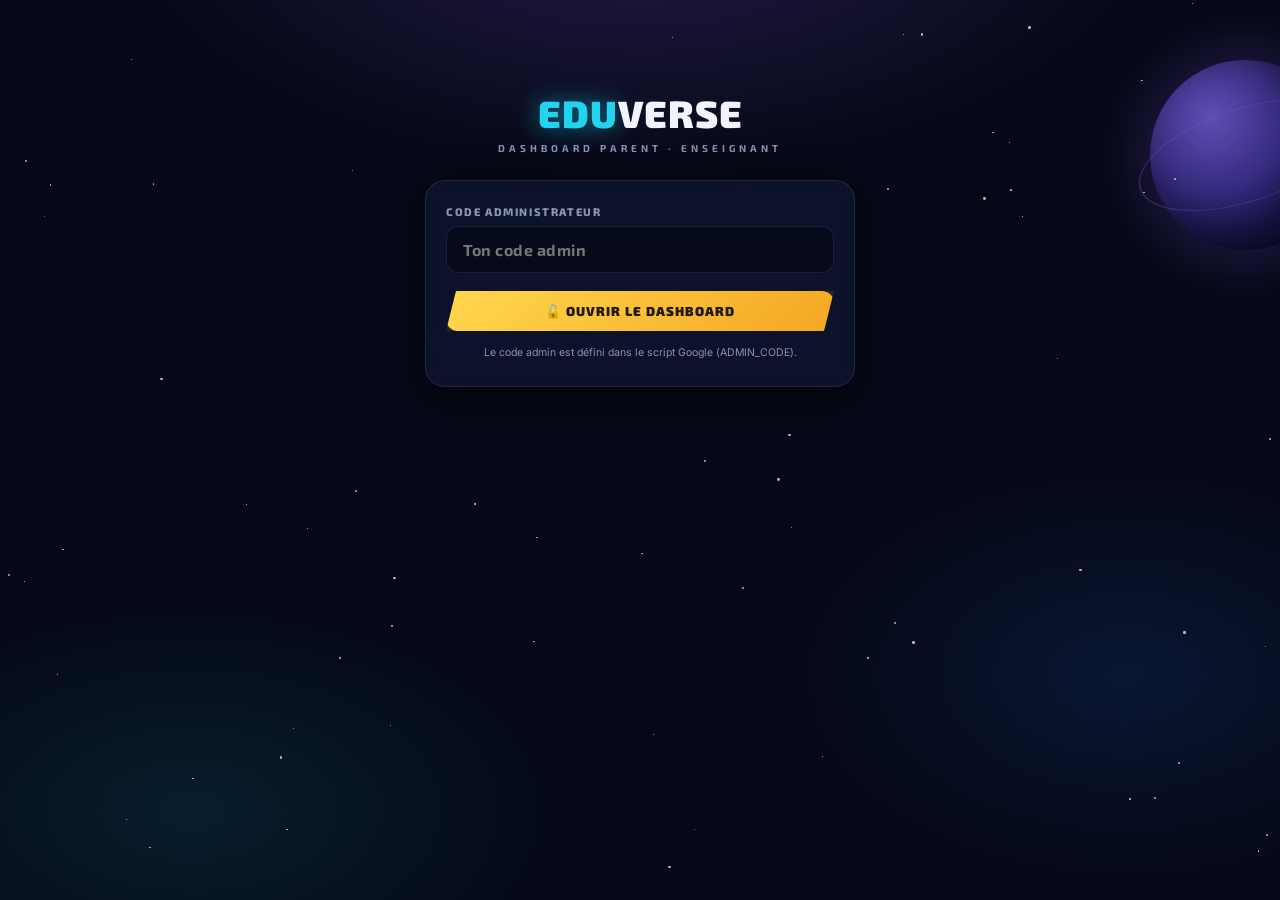
==== commit 4e2171bc: "Add files via upload" ====
--- a/dashboard.html
+++ b/dashboard.html
@@ -106,8 +106,8 @@
 
 <script>
 // ═══ CONFIGURATION — à remplir ═══════════════════════════
-var APPS_URL = window.location.href.split('?')[0];   // ← URL /exec du script Google (la même que dans app.js)
-var APP_URL  = window.location.href.split('?')[0];   // ← URL de ton app, ex : https://tonpseudo.github.io/eduverse/
+var APPS_URL = 'https://script.google.com/macros/s/AKfycbxOKt6IzzJC_D3euoku1t4T1qtp-5Un6q18FB72wP8QPHl-M37k6APY-h-_JcTKKhKB/exec';   // ← URL /exec du script Google (la même que dans app.js)
+var APP_URL  = 'https://script.google.com/macros/s/AKfycbxOKt6IzzJC_D3euoku1t4T1qtp-5Un6q18FB72wP8QPHl-M37k6APY-h-_JcTKKhKB/exec';   // ← URL de ton app, ex : https://tonpseudo.github.io/eduverse/
 // ═════════════════════════════════════════════════════════
 
 var CLASSE_LABELS = { gs:'Grande Section', ce1:'CE1', cm2:'CM2', sixieme:'6e', quatrieme:'4e', seconde:'Seconde' };
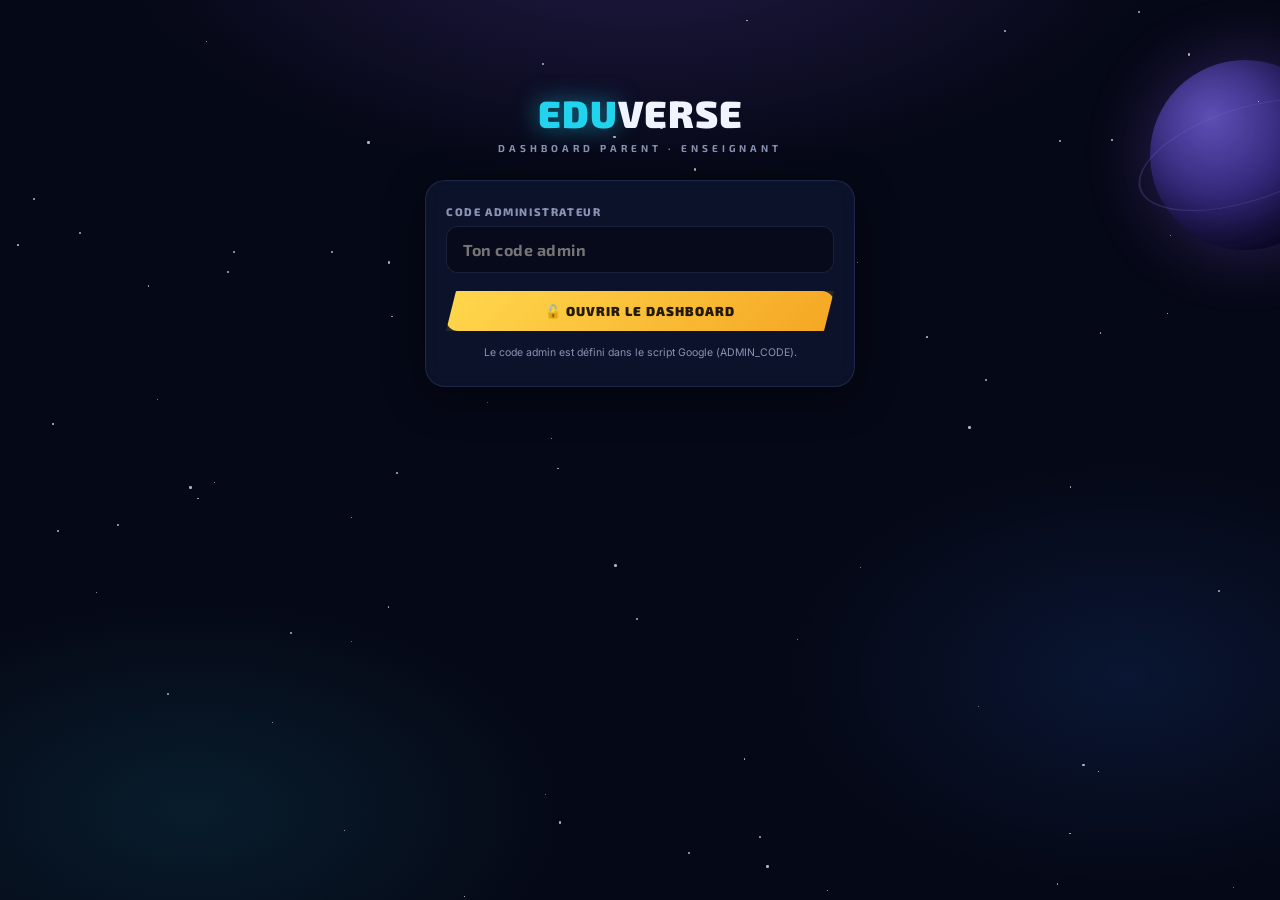
==== commit 508c068f: "Add files via upload" ====
--- a/dashboard.html
+++ b/dashboard.html
@@ -131,15 +131,6 @@
 }
 function api(params){
   var p = new URLSearchParams(params);
-  // dashboard et addEleve → POST, ping → GET
-  var postActions = ['dashboard', 'addEleve'];
-  if(postActions.indexOf(params.action) >= 0){
-    return fetch(APPS_URL, {
-      method: 'POST',
-      headers: { 'Content-Type': 'application/json' },
-      body: JSON.stringify(params)
-    }).then(function(r){ return r.json(); });
-  }
   return fetch(APPS_URL + '?' + p.toString())
     .then(function(r){ return r.json(); });
 }
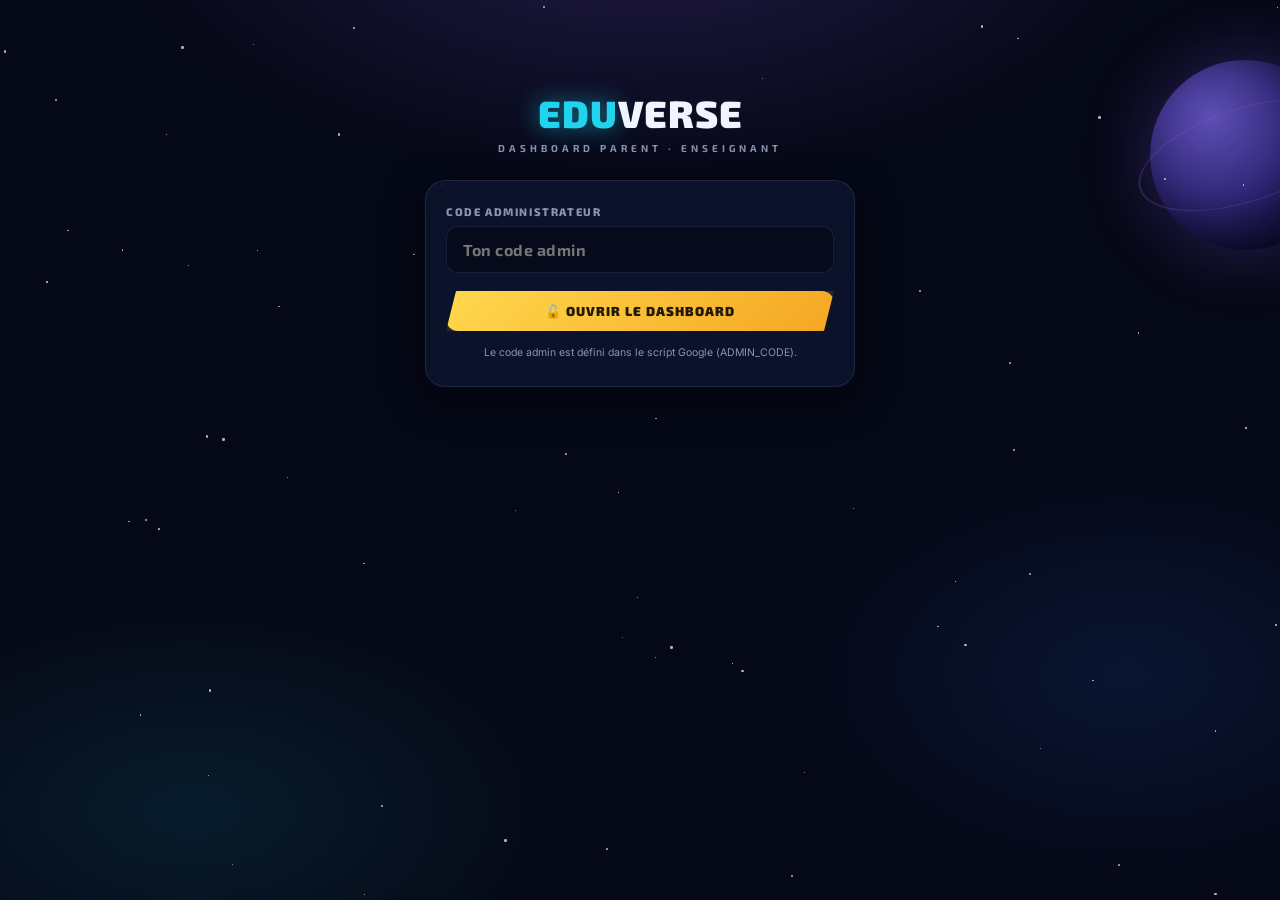
==== commit fbe78268: "Add files via upload" ====
--- a/dashboard.html
+++ b/dashboard.html
@@ -107,7 +107,7 @@
 <script>
 // ═══ CONFIGURATION — à remplir ═══════════════════════════
 var APPS_URL = 'https://script.google.com/macros/s/AKfycbxOKt6IzzJC_D3euoku1t4T1qtp-5Un6q18FB72wP8QPHl-M37k6APY-h-_JcTKKhKB/exec';   // ← URL /exec du script Google (la même que dans app.js)
-var APP_URL  = 'https://script.google.com/macros/s/AKfycbxOKt6IzzJC_D3euoku1t4T1qtp-5Un6q18FB72wP8QPHl-M37k6APY-h-_JcTKKhKB/exec';   // ← URL de ton app, ex : https://tonpseudo.github.io/eduverse/
+var APP_URL  = 'https://formcom2016.github.io/levelupschool/';   // ← URL de ton app, ex : https://tonpseudo.github.io/eduverse/
 // ═════════════════════════════════════════════════════════
 
 var CLASSE_LABELS = { gs:'Grande Section', ce1:'CE1', cm2:'CM2', sixieme:'6e', quatrieme:'4e', seconde:'Seconde' };
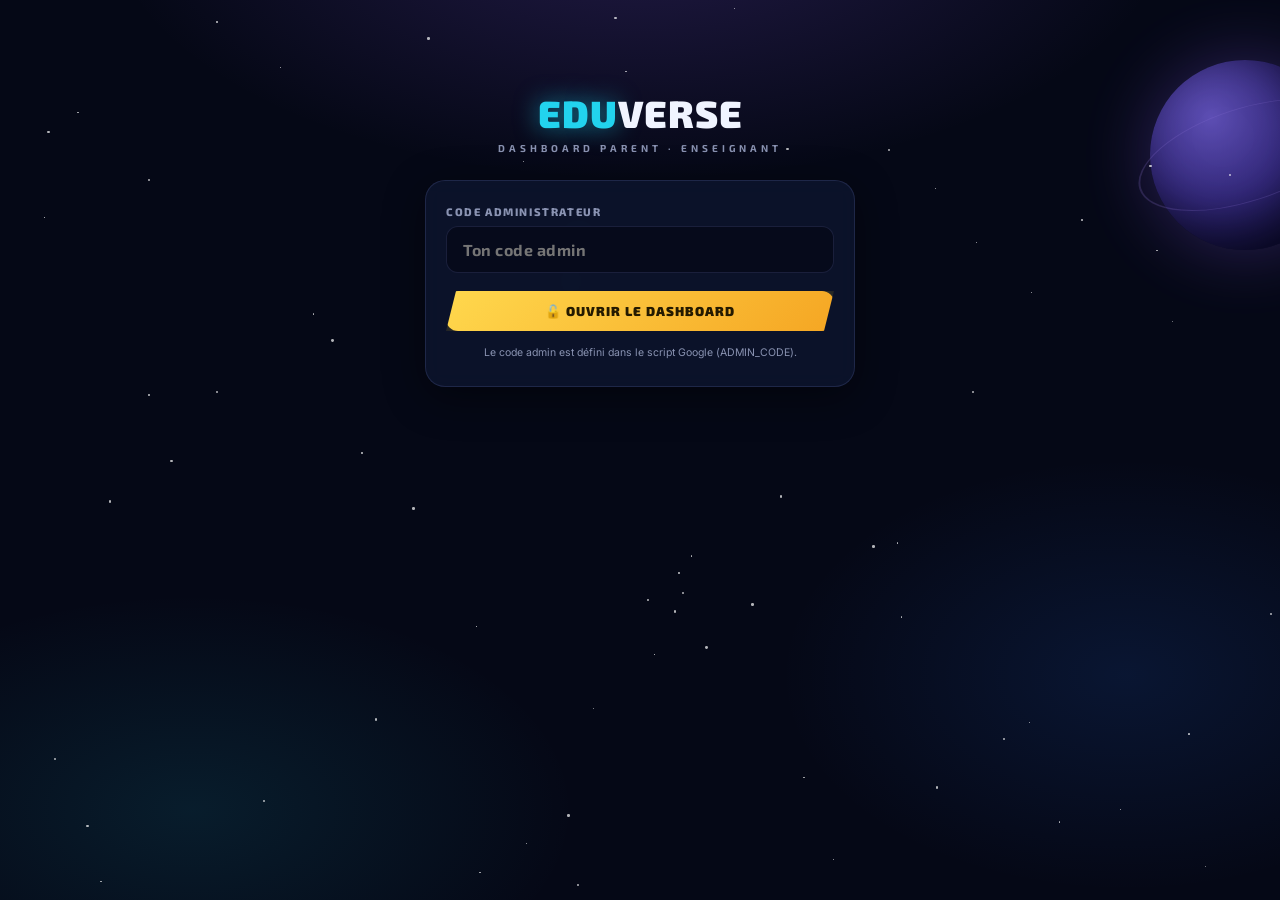
==== commit d496de9b: "Add files via upload" ====
--- a/dashboard.html
+++ b/dashboard.html
@@ -6,7 +6,408 @@
 <title>EduVerse · Dashboard</title>
 <link rel="preconnect" href="https://fonts.googleapis.com">
 <link href="https://fonts.googleapis.com/css2?family=Exo+2:wght@700;800;900&family=Inter:wght@400;500;600;700&display=swap" rel="stylesheet">
-<link rel="stylesheet" href="style.css">
+<style>
+/* ═══════════════════════════════════════════════════════════
+   EDUVERSE CE1 — Style principal
+   Thème : univers spatial violet/cyan, îles flottantes
+   Palette dérivée de la maquette + base Form'Com
+   ═══════════════════════════════════════════════════════════ */
+:root{
+  --bg:#050816;
+  --bg2:#0A0F2E;
+  --card:#0E1730;
+  --card-glass:rgba(14,23,48,.78);
+  --border:rgba(148,163,255,.14);
+  --text:#F0F4FF;
+  --muted:#8A93B2;
+  --violet:#8B5CF6;
+  --violet2:#A78BFA;
+  --cyan:#22D3EE;
+  --blue:#2979FF;
+  --gold:#F5C518;
+  --gold2:#F5A623;
+  --green:#22C55E;
+  --red:#FF4D6D;
+  --r:16px;
+  --rs:10px;
+  --shadow:0 10px 40px rgba(0,0,0,.45);
+}
+*{box-sizing:border-box;margin:0;padding:0;-webkit-tap-highlight-color:transparent}
+html{scroll-behavior:smooth}
+body{
+  font-family:'Inter',sans-serif;
+  background:var(--bg);
+  color:var(--text);
+  min-height:100vh;
+  overflow-x:hidden;
+}
+button{font-family:inherit;color:inherit}
+:focus-visible{outline:2px solid var(--cyan);outline-offset:2px;border-radius:6px}
+@media (prefers-reduced-motion:reduce){
+  *,*::before,*::after{animation-duration:.01ms !important;animation-iteration-count:1 !important;transition-duration:.01ms !important}
+}
+
+/* ── FOND SPATIAL ─────────────────────────────── */
+.space-bg{position:fixed;inset:0;z-index:0;pointer-events:none;overflow:hidden;
+  background:
+    radial-gradient(ellipse 70% 50% at 50% -10%, rgba(139,92,246,.22) 0%, transparent 60%),
+    radial-gradient(ellipse 50% 40% at 15% 90%, rgba(34,211,238,.10) 0%, transparent 60%),
+    radial-gradient(ellipse 45% 40% at 88% 75%, rgba(41,121,255,.12) 0%, transparent 60%),
+    var(--bg);
+}
+.star{position:absolute;border-radius:50%;background:#fff;opacity:.7;animation:twinkle 3.4s ease-in-out infinite}
+@keyframes twinkle{0%,100%{opacity:.15}50%{opacity:.85}}
+.planet{position:absolute;top:60px;right:-60px;width:190px;height:190px;border-radius:50%;
+  background:radial-gradient(circle at 32% 30%, #6D5BD0 0%, #3B2E8C 45%, #131048 80%);
+  box-shadow:inset -22px -18px 50px rgba(0,0,0,.55), 0 0 70px rgba(139,92,246,.35);
+  opacity:.85}
+.planet::after{content:'';position:absolute;inset:-16px;border-radius:50%;
+  border:2px solid rgba(167,139,250,.22);transform:rotate(-18deg) scaleY(.42)}
+
+/* ── STRUCTURE APP ────────────────────────────── */
+#app{position:relative;z-index:1;max-width:1060px;margin:0 auto;padding:0 14px 96px}
+.screen{display:none;animation:fadeUp .35s ease both}
+.screen.active{display:block}
+@keyframes fadeUp{from{opacity:0;transform:translateY(14px)}to{opacity:1;transform:none}}
+
+/* ── HEADER JOUEUR ────────────────────────────── */
+.topbar{display:flex;align-items:center;justify-content:space-between;gap:10px;
+  padding:14px 4px 10px;flex-wrap:wrap}
+.brand{display:flex;flex-direction:column;line-height:1}
+.brand-name{font-family:'Exo 2',sans-serif;font-weight:900;font-size:22px;letter-spacing:.5px}
+.brand-name .edu{color:var(--cyan)}
+.brand-name .verse{color:var(--text)}
+.brand-tag{font-family:'Exo 2',sans-serif;font-size:8.5px;font-weight:700;letter-spacing:2.6px;
+  text-transform:uppercase;color:var(--muted);margin-top:4px}
+.player-chip{display:flex;align-items:center;gap:10px;background:var(--card-glass);
+  border:1px solid var(--border);border-radius:99px;padding:6px 14px 6px 6px;backdrop-filter:blur(8px)}
+.avatar-bubble{width:38px;height:38px;border-radius:50%;display:flex;align-items:center;justify-content:center;
+  font-size:21px;background:radial-gradient(circle at 35% 30%, #2B2564, #171243);
+  border:2px solid var(--violet);box-shadow:0 0 14px rgba(139,92,246,.5)}
+.player-meta{line-height:1.15}
+.player-name{font-family:'Exo 2',sans-serif;font-weight:800;font-size:14px}
+.player-level{font-size:10.5px;color:var(--muted);font-weight:600}
+
+.statbar{display:flex;gap:8px;flex-wrap:wrap;margin:2px 4px 14px}
+.stat-pill{display:flex;align-items:center;gap:7px;background:var(--card-glass);border:1px solid var(--border);
+  border-radius:99px;padding:7px 13px;font-family:'Exo 2',sans-serif;font-weight:800;font-size:13px;backdrop-filter:blur(8px)}
+.stat-pill .ico{font-size:15px}
+.stat-pill .lbl{font-family:'Inter',sans-serif;font-weight:600;font-size:10px;color:var(--muted);text-transform:uppercase;letter-spacing:.8px}
+.stat-xp{color:var(--gold)}
+.stat-coins{color:var(--gold2)}
+.stat-lives{color:var(--red)}
+.xp-track{flex:1 1 150px;min-width:140px;display:flex;flex-direction:column;justify-content:center;gap:5px;padding:6px 13px;
+  background:var(--card-glass);border:1px solid var(--border);border-radius:99px}
+.xp-track-top{display:flex;justify-content:space-between;font-size:10px;font-weight:700;color:var(--muted);
+  font-family:'Exo 2',sans-serif;letter-spacing:.5px}
+.xp-track-top b{color:var(--gold)}
+.bar{height:7px;border-radius:99px;background:rgba(255,255,255,.07);overflow:hidden}
+.bar > i{display:block;height:100%;border-radius:99px;background:linear-gradient(90deg,var(--gold2),var(--gold));
+  box-shadow:0 0 10px rgba(245,197,24,.55);transition:width .6s cubic-bezier(.22,1,.36,1)}
+
+.btn-recharge{border:1px dashed rgba(255,77,109,.4);background:rgba(255,77,109,.08);color:var(--red);
+  border-radius:99px;padding:7px 12px;font-size:11px;font-weight:700;cursor:pointer}
+
+/* ── TITRE BANNIÈRE ───────────────────────────── */
+.hero-banner{text-align:center;margin:6px auto 22px;max-width:560px;
+  border:1px solid rgba(34,211,238,.28);border-radius:14px;padding:14px 18px;
+  background:linear-gradient(180deg, rgba(34,211,238,.08), rgba(139,92,246,.06));
+  box-shadow:0 0 30px rgba(34,211,238,.08) inset}
+.hero-banner h1{font-family:'Exo 2',sans-serif;font-weight:900;font-size:clamp(17px,4vw,24px);
+  letter-spacing:1.5px;text-transform:uppercase;
+  background:linear-gradient(90deg,var(--cyan),var(--violet2));
+  -webkit-background-clip:text;background-clip:text;-webkit-text-fill-color:transparent}
+.hero-banner p{font-size:11.5px;color:var(--muted);font-weight:600;letter-spacing:1.5px;text-transform:uppercase;margin-top:5px}
+
+/* ── CARTE DE L'UNIVERS ───────────────────────── */
+.universe{position:relative;margin:0 auto 10px;max-width:980px}
+.paths-svg{position:absolute;inset:0;width:100%;height:100%;z-index:0;pointer-events:none}
+.paths-svg path{fill:none;stroke:url(#pathGrad);stroke-width:2.5;stroke-dasharray:3 9;stroke-linecap:round;
+  animation:flow 2.6s linear infinite;opacity:.75}
+@keyframes flow{to{stroke-dashoffset:-48}}
+.islands{position:relative;z-index:1;display:grid;grid-template-columns:repeat(3,1fr);gap:16px;padding:6px 0 2px}
+.island{position:relative;border-radius:var(--r);padding:16px 14px 14px;text-align:center;cursor:pointer;
+  border:1px solid var(--border);background:linear-gradient(165deg, rgba(31,27,77,.9), rgba(11,16,42,.92));
+  transition:transform .25s ease, box-shadow .25s ease, border-color .25s;
+  animation:floaty 5s ease-in-out infinite}
+.island:nth-child(2n){animation-delay:-1.6s}
+.island:nth-child(3n){animation-delay:-3.1s}
+@keyframes floaty{0%,100%{transform:translateY(0)}50%{transform:translateY(-6px)}}
+.island.unlocked{border-color:rgba(139,92,246,.55);box-shadow:0 0 26px rgba(139,92,246,.22), var(--shadow)}
+.island.unlocked:hover{transform:translateY(-8px) scale(1.02);border-color:var(--cyan);
+  box-shadow:0 0 34px rgba(34,211,238,.3), var(--shadow)}
+.island.locked{opacity:.62;cursor:default;filter:saturate(.55)}
+.island-art{height:58px;display:flex;align-items:flex-end;justify-content:center;margin-bottom:8px}
+.island-art svg{width:96px;height:56px;overflow:visible}
+.island-name{font-family:'Exo 2',sans-serif;font-weight:900;font-size:13.5px;letter-spacing:1.2px;text-transform:uppercase}
+.island-sub{display:flex;align-items:center;justify-content:center;gap:8px;margin-top:7px;
+  font-size:10.5px;font-weight:700;color:var(--muted)}
+.island-sub .mini-bar{width:56px;height:6px;border-radius:99px;background:rgba(255,255,255,.08);overflow:hidden}
+.island-sub .mini-bar i{display:block;height:100%;border-radius:99px;background:linear-gradient(90deg,var(--green),#86EFAC)}
+.lock-badge{position:absolute;top:10px;right:10px;width:24px;height:24px;border-radius:8px;
+  background:rgba(0,0,0,.45);border:1px solid var(--border);display:flex;align-items:center;justify-content:center;font-size:12px}
+.island-cta{margin-top:10px;font-size:10px;font-weight:800;letter-spacing:1.4px;text-transform:uppercase;color:var(--cyan)}
+
+/* Défi quotidien (balise centrale) */
+.daily-card{grid-column:2;position:relative;text-align:center;border-radius:var(--r);padding:18px 14px 16px;
+  border:1px solid rgba(245,197,24,.4);cursor:pointer;
+  background:
+    radial-gradient(ellipse 90% 60% at 50% 0%, rgba(245,197,24,.16), transparent 65%),
+    linear-gradient(165deg, rgba(46,33,10,.55), rgba(11,16,42,.95));
+  box-shadow:0 0 34px rgba(245,197,24,.16), var(--shadow);
+  animation:floaty 5s ease-in-out infinite;animation-delay:-.8s}
+.daily-flame{font-size:30px;filter:drop-shadow(0 0 12px rgba(245,197,24,.7));animation:pulseGlow 1.8s ease-in-out infinite}
+@keyframes pulseGlow{0%,100%{transform:scale(1)}50%{transform:scale(1.12)}}
+.daily-title{font-family:'Exo 2',sans-serif;font-weight:900;font-size:13.5px;letter-spacing:1.4px;text-transform:uppercase;margin-top:6px}
+.daily-xp{font-size:11px;font-weight:800;color:var(--gold);margin-top:3px;font-family:'Exo 2',sans-serif}
+.daily-done{font-size:10.5px;font-weight:700;color:var(--green);margin-top:8px}
+
+/* ── BOUTONS ──────────────────────────────────── */
+.btn{display:inline-flex;align-items:center;justify-content:center;gap:8px;border:none;cursor:pointer;
+  border-radius:12px;font-family:'Exo 2',sans-serif;font-weight:900;letter-spacing:1px;text-transform:uppercase;
+  transition:transform .12s ease, filter .2s;text-decoration:none}
+.btn:active{transform:scale(.96)}
+.btn-gold{background:linear-gradient(135deg,#FFD84D,var(--gold2));color:#241A00;padding:12px 26px;font-size:13px;
+  clip-path:polygon(10px 0,100% 0,calc(100% - 10px) 100%,0 100%);
+  box-shadow:0 0 26px rgba(245,197,24,.45)}
+.btn-gold:hover{filter:brightness(1.08)}
+.btn-ghost{background:rgba(255,255,255,.06);border:1px solid var(--border);color:var(--text);padding:11px 20px;font-size:12px}
+.btn-cyan{background:rgba(34,211,238,.13);border:1px solid rgba(34,211,238,.45);color:var(--cyan);padding:11px 20px;font-size:12px}
+.btn-block{width:100%}
+.btn[disabled]{opacity:.45;cursor:not-allowed;filter:saturate(.4)}
+
+/* ── ÉCRAN LOGIN ──────────────────────────────── */
+.login-wrap{max-width:430px;margin:6vh auto 0;text-align:center}
+.login-logo{font-family:'Exo 2',sans-serif;font-weight:900;font-size:38px;letter-spacing:1px}
+.login-logo .edu{color:var(--cyan);text-shadow:0 0 24px rgba(34,211,238,.6)}
+.login-tag{font-family:'Exo 2',sans-serif;font-size:10px;font-weight:700;letter-spacing:4px;text-transform:uppercase;
+  color:var(--muted);margin:6px 0 26px}
+.login-card{background:var(--card-glass);border:1px solid var(--border);border-radius:20px;padding:24px 20px;
+  backdrop-filter:blur(10px);box-shadow:var(--shadow)}
+.login-label{font-size:11px;font-weight:800;letter-spacing:1.6px;text-transform:uppercase;color:var(--muted);
+  text-align:left;margin:0 0 8px;font-family:'Exo 2',sans-serif}
+.login-input{width:100%;padding:13px 16px;border-radius:12px;border:1.5px solid var(--border);
+  background:rgba(5,8,22,.7);color:var(--text);font-size:16px;font-weight:700;font-family:'Exo 2',sans-serif;
+  letter-spacing:.5px;margin-bottom:18px}
+.login-input:focus{outline:none;border-color:var(--cyan);box-shadow:0 0 0 3px rgba(34,211,238,.15)}
+.avatar-grid{display:grid;grid-template-columns:repeat(5,1fr);gap:9px;margin-bottom:20px}
+.avatar-opt{aspect-ratio:1;border-radius:14px;border:2px solid var(--border);background:rgba(255,255,255,.04);
+  font-size:26px;cursor:pointer;display:flex;align-items:center;justify-content:center;transition:.15s}
+.avatar-opt:hover{border-color:var(--violet2);transform:scale(1.06)}
+.avatar-opt.sel{border-color:var(--cyan);background:rgba(34,211,238,.12);box-shadow:0 0 16px rgba(34,211,238,.35);transform:scale(1.08)}
+.login-note{font-size:10.5px;color:var(--muted);margin-top:14px;line-height:1.6}
+
+/* ── ÉCRAN MONDE (compétences) ────────────────── */
+.back-row{display:flex;align-items:center;gap:12px;margin:4px 0 16px}
+.btn-back{background:rgba(255,255,255,.06);border:1px solid var(--border);border-radius:10px;padding:9px 14px;
+  font-size:12px;font-weight:800;cursor:pointer;font-family:'Exo 2',sans-serif;letter-spacing:.5px}
+.screen-title{font-family:'Exo 2',sans-serif;font-weight:900;font-size:17px;letter-spacing:1.4px;text-transform:uppercase}
+.screen-sub{font-size:11.5px;color:var(--muted);font-weight:600}
+.comp-grid{display:grid;grid-template-columns:repeat(auto-fill,minmax(265px,1fr));gap:14px}
+.comp-card{background:var(--card-glass);border:1px solid var(--border);border-radius:var(--r);padding:16px;backdrop-filter:blur(8px)}
+.comp-head{display:flex;align-items:center;gap:11px;margin-bottom:11px}
+.comp-ico{width:42px;height:42px;border-radius:12px;display:flex;align-items:center;justify-content:center;font-size:21px;
+  background:rgba(139,92,246,.14);border:1px solid rgba(139,92,246,.3)}
+.comp-name{font-family:'Exo 2',sans-serif;font-weight:900;font-size:14px}
+.comp-pct{font-size:11px;font-weight:800;color:var(--green);font-family:'Exo 2',sans-serif}
+.comp-bar{margin-bottom:12px}
+.niv-row{display:flex;gap:8px}
+.niv-btn{flex:1;padding:9px 4px;border-radius:10px;border:1px solid var(--border);cursor:pointer;
+  background:rgba(255,255,255,.045);font-family:'Exo 2',sans-serif;font-weight:800;font-size:11px;
+  display:flex;flex-direction:column;align-items:center;gap:3px;transition:.15s}
+.niv-btn:hover:not([disabled]){border-color:var(--cyan);background:rgba(34,211,238,.1)}
+.niv-btn[disabled]{opacity:.45;cursor:not-allowed}
+.niv-stars{font-size:9px;letter-spacing:1px;color:var(--gold)}
+.niv-stars .off{opacity:.25}
+
+/* ── ÉCRAN MISSION ────────────────────────────── */
+.mission-top{display:flex;align-items:center;justify-content:space-between;gap:10px;margin:6px 0 14px;flex-wrap:wrap}
+.mission-tag{font-family:'Exo 2',sans-serif;font-weight:800;font-size:12px;letter-spacing:1px;text-transform:uppercase;
+  border:1px solid rgba(34,211,238,.4);color:var(--cyan);border-radius:10px;padding:8px 14px;background:rgba(34,211,238,.07)}
+.lives-row{display:flex;gap:4px;font-size:16px;filter:drop-shadow(0 0 6px rgba(255,77,109,.6))}
+.lives-row .lost{opacity:.22;filter:grayscale(1)}
+.mission-progress{display:flex;align-items:center;gap:10px;margin-bottom:18px}
+.mission-progress .qcount{font-family:'Exo 2',sans-serif;font-size:11px;font-weight:800;color:var(--muted);white-space:nowrap;letter-spacing:.6px}
+.mission-progress .bar{flex:1}
+.mission-progress .bar > i{background:linear-gradient(90deg,var(--cyan),var(--violet));box-shadow:0 0 10px rgba(34,211,238,.5)}
+
+.mission-layout{display:grid;grid-template-columns:1fr auto;gap:18px;align-items:start}
+.q-card{background:var(--card-glass);border:1px solid var(--border);border-radius:20px;padding:24px 22px;
+  backdrop-filter:blur(10px);box-shadow:var(--shadow)}
+.q-text{font-family:'Exo 2',sans-serif;font-weight:800;font-size:clamp(19px,3.4vw,25px);line-height:1.35;margin-bottom:6px}
+.q-visual{margin:14px 0 4px;display:flex;justify-content:center}
+.q-visual svg{width:120px;height:120px;filter:drop-shadow(0 0 14px rgba(34,211,238,.35))}
+.answers{display:grid;grid-template-columns:1fr 1fr;gap:12px;margin-top:18px}
+.ans-btn{display:flex;align-items:center;gap:12px;padding:14px 16px;border-radius:13px;cursor:pointer;
+  border:1.5px solid var(--border);background:rgba(5,8,22,.55);font-size:18px;font-weight:800;
+  font-family:'Exo 2',sans-serif;transition:.15s;text-align:left}
+.ans-btn:hover:not([disabled]){border-color:var(--cyan);background:rgba(34,211,238,.08);transform:translateY(-2px)}
+.ans-letter{width:30px;height:30px;border-radius:9px;display:flex;align-items:center;justify-content:center;
+  font-size:13px;background:rgba(139,92,246,.18);border:1px solid rgba(139,92,246,.4);color:var(--violet2);flex-shrink:0}
+.ans-btn.correct{border-color:var(--green);background:rgba(34,197,94,.16);box-shadow:0 0 18px rgba(34,197,94,.35)}
+.ans-btn.correct .ans-letter{background:var(--green);border-color:var(--green);color:#03210F}
+.ans-btn.wrong{border-color:var(--red);background:rgba(255,77,109,.13);animation:shake .4s}
+@keyframes shake{0%,100%{transform:translateX(0)}25%{transform:translateX(-6px)}75%{transform:translateX(6px)}}
+.ans-btn[disabled]{cursor:default}
+
+.timer-wrap{display:flex;flex-direction:column;align-items:center;gap:6px}
+.timer-svg{width:88px;height:88px;transform:rotate(-90deg)}
+.timer-svg .track{fill:none;stroke:rgba(255,255,255,.08);stroke-width:7}
+.timer-svg .prog{fill:none;stroke:var(--cyan);stroke-width:7;stroke-linecap:round;
+  filter:drop-shadow(0 0 6px rgba(34,211,238,.7));transition:stroke-dashoffset 1s linear, stroke .3s}
+.timer-num{position:absolute;inset:0;display:flex;align-items:center;justify-content:center;
+  font-family:'Exo 2',sans-serif;font-weight:900;font-size:24px;transform:rotate(0)}
+.timer-box{position:relative;width:88px;height:88px}
+.timer-lbl{font-size:9.5px;font-weight:800;letter-spacing:2px;color:var(--muted);text-transform:uppercase;font-family:'Exo 2',sans-serif}
+
+.feedback{margin-top:16px;border-radius:13px;padding:13px 16px;font-family:'Exo 2',sans-serif;font-weight:800;
+  font-size:14.5px;display:none;align-items:center;gap:10px;border:1.5px solid}
+.feedback.show{display:flex;animation:fadeUp .25s ease both}
+.feedback.good{border-color:rgba(34,197,94,.5);background:rgba(34,197,94,.1);color:#7CF5AE}
+.feedback.bad{border-color:rgba(255,77,109,.5);background:rgba(255,77,109,.09);color:#FF9EB2}
+.feedback .fxp{margin-left:auto;color:var(--gold);white-space:nowrap}
+
+/* ── ÉCRAN RÉSULTAT ───────────────────────────── */
+.result-wrap{max-width:520px;margin:4vh auto 0;text-align:center}
+.result-title{font-family:'Exo 2',sans-serif;font-weight:900;font-size:clamp(24px,5vw,32px);letter-spacing:2px;
+  text-transform:uppercase;color:var(--cyan);text-shadow:0 0 30px rgba(34,211,238,.5)}
+.medal{position:relative;width:150px;height:150px;margin:26px auto 10px;display:flex;align-items:center;justify-content:center}
+.medal .hex{position:absolute;inset:0;background:linear-gradient(160deg,var(--violet),#5B21B6);
+  clip-path:polygon(50% 0,93% 25%,93% 75%,50% 100%,7% 75%,7% 25%);
+  box-shadow:0 0 50px rgba(139,92,246,.65);animation:pulseGlow 2.4s ease-in-out infinite}
+.medal .hex::before{content:'';position:absolute;inset:7px;background:linear-gradient(160deg,#2E1065,#171243);
+  clip-path:polygon(50% 0,93% 25%,93% 75%,50% 100%,7% 75%,7% 25%)}
+.medal-stars{position:relative;z-index:1;font-size:30px;letter-spacing:2px;filter:drop-shadow(0 0 10px rgba(245,197,24,.8))}
+.medal-stars .off{opacity:.25;filter:grayscale(1)}
+.result-msg{font-family:'Exo 2',sans-serif;font-weight:900;font-size:18px;letter-spacing:1.5px;text-transform:uppercase;
+  color:var(--gold);margin:14px 0 4px}
+.result-score{font-size:13px;color:var(--muted);font-weight:600;margin-bottom:20px}
+.reward-row{display:flex;gap:10px;justify-content:center;margin-bottom:26px;flex-wrap:wrap}
+.reward-card{background:var(--card-glass);border:1px solid var(--border);border-radius:14px;padding:12px 20px;min-width:104px}
+.reward-lbl{font-size:9.5px;font-weight:800;letter-spacing:1.6px;text-transform:uppercase;color:var(--muted);font-family:'Exo 2',sans-serif}
+.reward-val{font-family:'Exo 2',sans-serif;font-weight:900;font-size:21px;margin-top:4px}
+.result-actions{display:flex;gap:12px;justify-content:center;flex-wrap:wrap}
+.badge-toast{margin:0 auto 20px;max-width:340px;border:1px solid rgba(245,197,24,.45);border-radius:13px;
+  background:rgba(245,197,24,.08);padding:11px 16px;font-size:13px;font-weight:700;display:none}
+.badge-toast.show{display:block;animation:fadeUp .3s .2s ease both}
+.badge-toast b{color:var(--gold)}
+
+/* ── ÉCRAN PROFIL ─────────────────────────────── */
+.profil-grid{display:grid;grid-template-columns:1fr 1fr;gap:14px}
+.panel{background:var(--card-glass);border:1px solid var(--border);border-radius:var(--r);padding:18px;backdrop-filter:blur(8px)}
+.panel-title{font-family:'Exo 2',sans-serif;font-size:11px;font-weight:800;letter-spacing:1.8px;
+  text-transform:uppercase;color:var(--muted);margin-bottom:14px}
+.donut-row{display:flex;align-items:center;gap:18px}
+.donut-box{position:relative;width:110px;height:110px;flex-shrink:0}
+.donut-box svg{width:110px;height:110px;transform:rotate(-90deg)}
+.donut-box .track{fill:none;stroke:rgba(255,255,255,.08);stroke-width:10}
+.donut-box .prog{fill:none;stroke:url(#donutGrad);stroke-width:10;stroke-linecap:round;transition:stroke-dashoffset 1s ease;
+  filter:drop-shadow(0 0 8px rgba(34,197,94,.5))}
+.donut-num{position:absolute;inset:0;display:flex;align-items:center;justify-content:center;
+  font-family:'Exo 2',sans-serif;font-weight:900;font-size:24px;color:var(--green)}
+.donut-msg b{display:block;font-family:'Exo 2',sans-serif;font-size:15px;color:var(--green);margin-bottom:4px}
+.donut-msg span{font-size:12px;color:var(--muted);line-height:1.5}
+.skill-row{display:flex;align-items:center;gap:10px;margin-bottom:11px}
+.skill-row:last-child{margin-bottom:0}
+.skill-name{width:110px;font-size:12px;font-weight:700;flex-shrink:0}
+.skill-row .bar{flex:1}
+.skill-pct{width:40px;text-align:right;font-family:'Exo 2',sans-serif;font-size:11.5px;font-weight:800;flex-shrink:0}
+.badges-grid{display:grid;grid-template-columns:repeat(auto-fill,minmax(78px,1fr));gap:10px}
+.badge-item{text-align:center;border:1px solid var(--border);border-radius:13px;padding:11px 5px;background:rgba(255,255,255,.03)}
+.badge-item.earned{border-color:rgba(245,197,24,.45);background:rgba(245,197,24,.07);box-shadow:0 0 14px rgba(245,197,24,.14)}
+.badge-item .b-ico{font-size:22px}
+.badge-item.locked .b-ico{filter:grayscale(1);opacity:.3}
+.badge-item .b-name{font-size:8.8px;font-weight:700;color:var(--muted);margin-top:5px;line-height:1.25}
+.badge-item.earned .b-name{color:var(--gold)}
+.hist-row{display:flex;justify-content:space-between;gap:8px;padding:9px 0;border-bottom:1px solid var(--border);font-size:12px}
+.hist-row:last-child{border-bottom:none}
+.hist-lbl{color:var(--muted);font-weight:600}
+.hist-val{font-family:'Exo 2',sans-serif;font-weight:800;color:var(--gold)}
+
+/* ── ÉCRAN CLASSEMENT ─────────────────────────── */
+.podium{display:flex;align-items:flex-end;justify-content:center;gap:12px;margin:10px 0 22px}
+.pod-col{text-align:center;flex:1;max-width:120px}
+.pod-avatar{width:52px;height:52px;border-radius:50%;margin:0 auto 8px;display:flex;align-items:center;justify-content:center;
+  font-size:26px;background:radial-gradient(circle at 35% 30%, #2B2564, #171243);border:2px solid var(--violet)}
+.pod-name{font-family:'Exo 2',sans-serif;font-weight:800;font-size:12px;margin-bottom:2px}
+.pod-xp{font-size:10.5px;color:var(--gold);font-weight:800;font-family:'Exo 2',sans-serif;margin-bottom:8px}
+.pod-base{border-radius:12px 12px 0 0;display:flex;align-items:flex-start;justify-content:center;padding-top:9px;
+  font-family:'Exo 2',sans-serif;font-weight:900;font-size:22px}
+.pod-1 .pod-base{height:92px;background:linear-gradient(180deg,#FFD84D,#8a6a00);color:#241A00;box-shadow:0 0 30px rgba(245,197,24,.35)}
+.pod-1 .pod-avatar{border-color:var(--gold);box-shadow:0 0 18px rgba(245,197,24,.55)}
+.pod-2 .pod-base{height:66px;background:linear-gradient(180deg,#C9D2E8,#59627A);color:#111}
+.pod-3 .pod-base{height:50px;background:linear-gradient(180deg,#E2955C,#6E3E1B);color:#2A1500}
+.rank-list{display:flex;flex-direction:column;gap:9px}
+.rank-row{display:flex;align-items:center;gap:12px;background:var(--card-glass);border:1px solid var(--border);
+  border-radius:13px;padding:10px 14px}
+.rank-row.me{border-color:rgba(34,211,238,.55);background:rgba(34,211,238,.07);box-shadow:0 0 18px rgba(34,211,238,.15)}
+.rank-num{font-family:'Exo 2',sans-serif;font-weight:900;font-size:15px;width:26px;color:var(--muted)}
+.rank-row.me .rank-num{color:var(--cyan)}
+.rank-ava{width:34px;height:34px;border-radius:50%;display:flex;align-items:center;justify-content:center;font-size:18px;
+  background:rgba(139,92,246,.15);border:1.5px solid rgba(139,92,246,.4)}
+.rank-name{font-family:'Exo 2',sans-serif;font-weight:800;font-size:13.5px;flex:1}
+.rank-name small{display:block;font-family:'Inter',sans-serif;font-size:9.5px;color:var(--muted);font-weight:600;letter-spacing:.5px}
+.rank-xp{font-family:'Exo 2',sans-serif;font-weight:900;font-size:13px;color:var(--gold)}
+
+/* ── NAVIGATION BASSE ─────────────────────────── */
+.bottom-nav{position:fixed;left:50%;bottom:14px;transform:translateX(-50%);z-index:50;
+  display:flex;gap:4px;background:rgba(10,15,40,.88);border:1px solid var(--border);border-radius:99px;
+  padding:6px;backdrop-filter:blur(14px);box-shadow:var(--shadow)}
+.nav-btn{border:none;background:transparent;border-radius:99px;padding:9px 17px;cursor:pointer;
+  display:flex;align-items:center;gap:7px;font-family:'Exo 2',sans-serif;font-weight:800;font-size:11.5px;
+  letter-spacing:.6px;color:var(--muted);transition:.2s;text-transform:uppercase}
+.nav-btn .n-ico{font-size:15px}
+.nav-btn.active{background:linear-gradient(135deg,rgba(139,92,246,.35),rgba(34,211,238,.25));color:var(--text);
+  box-shadow:0 0 14px rgba(139,92,246,.3)}
+.nav-btn span.n-lbl{display:inline}
+
+/* ── TOAST ────────────────────────────────────── */
+.toast{position:fixed;bottom:84px;left:50%;transform:translateX(-50%) translateY(90px);z-index:60;
+  background:var(--card);border:1px solid rgba(34,211,238,.5);color:var(--text);padding:11px 22px;border-radius:99px;
+  font-family:'Exo 2',sans-serif;font-size:13px;font-weight:800;transition:.3s;opacity:0;white-space:nowrap;
+  box-shadow:0 0 24px rgba(34,211,238,.25)}
+.toast.show{transform:translateX(-50%) translateY(0);opacity:1}
+
+/* ── RESPONSIVE ───────────────────────────────── */
+@media(max-width:860px){
+  .islands{grid-template-columns:1fr 1fr}
+  .daily-card{grid-column:1 / -1;order:-1}
+  .paths-svg{display:none}
+  .profil-grid{grid-template-columns:1fr}
+  .planet{width:120px;height:120px;top:20px;right:-30px}
+}
+@media(max-width:560px){
+  .mission-layout{grid-template-columns:1fr}
+  .timer-wrap{flex-direction:row;justify-content:center}
+  .answers{grid-template-columns:1fr}
+  .nav-btn{padding:9px 13px}
+  .nav-btn span.n-lbl{display:none}
+  .nav-btn.active span.n-lbl{display:inline}
+  .islands{grid-template-columns:1fr 1fr;gap:11px}
+  .hero-banner{margin-top:0}
+}
+
+/* ── V2 : sélecteur de classe, lecture audio, mode GS ───── */
+.classe-grid{display:grid;grid-template-columns:repeat(3,1fr);gap:8px;margin-bottom:18px}
+.classe-opt{padding:10px 4px;border-radius:11px;border:2px solid var(--border);background:rgba(255,255,255,.04);
+  font-family:'Exo 2',sans-serif;font-weight:800;font-size:12px;cursor:pointer;transition:.15s;color:var(--text)}
+.classe-opt:hover{border-color:var(--violet2)}
+.classe-opt.sel{border-color:var(--cyan);background:rgba(34,211,238,.12);box-shadow:0 0 14px rgba(34,211,238,.3)}
+
+.q-head-row{display:flex;align-items:flex-start;gap:10px}
+.q-head-row .q-text{flex:1}
+.btn-speak{flex-shrink:0;width:42px;height:42px;border-radius:12px;border:1.5px solid rgba(34,211,238,.4);
+  background:rgba(34,211,238,.1);font-size:19px;cursor:pointer;transition:.15s}
+.btn-speak:hover{background:rgba(34,211,238,.2);transform:scale(1.06)}
+
+/* Grande Section : tout plus gros, plus lisible */
+body.cls-gs .q-text{font-size:clamp(22px,4.5vw,30px)}
+body.cls-gs .ans-btn{font-size:24px;padding:18px}
+body.cls-gs .ans-letter{width:36px;height:36px;font-size:15px}
+body.cls-gs .q-visual svg{width:150px;height:150px}
+body.cls-gs .btn-speak{width:52px;height:52px;font-size:24px}
+
+</style>
 <style>
 /* Styles propres au dashboard */
 .dash-wrap{max-width:1060px;margin:0 auto;padding:18px 14px 60px;position:relative;z-index:1}
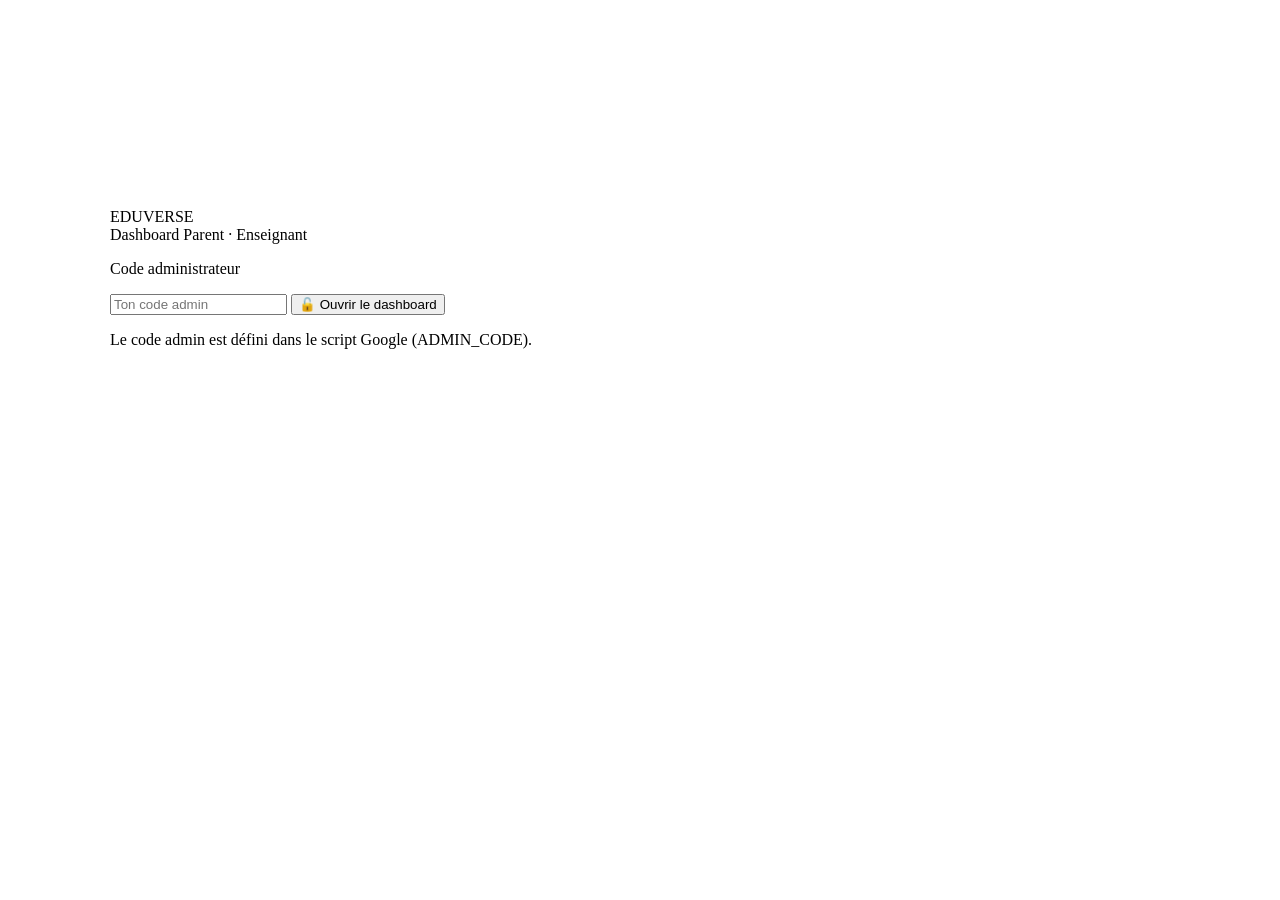
==== commit 254c270a: "Add files via upload" ====
--- a/dashboard.html
+++ b/dashboard.html
@@ -6,408 +6,7 @@
 <title>EduVerse · Dashboard</title>
 <link rel="preconnect" href="https://fonts.googleapis.com">
 <link href="https://fonts.googleapis.com/css2?family=Exo+2:wght@700;800;900&family=Inter:wght@400;500;600;700&display=swap" rel="stylesheet">
-<style>
-/* ═══════════════════════════════════════════════════════════
-   EDUVERSE CE1 — Style principal
-   Thème : univers spatial violet/cyan, îles flottantes
-   Palette dérivée de la maquette + base Form'Com
-   ═══════════════════════════════════════════════════════════ */
-:root{
-  --bg:#050816;
-  --bg2:#0A0F2E;
-  --card:#0E1730;
-  --card-glass:rgba(14,23,48,.78);
-  --border:rgba(148,163,255,.14);
-  --text:#F0F4FF;
-  --muted:#8A93B2;
-  --violet:#8B5CF6;
-  --violet2:#A78BFA;
-  --cyan:#22D3EE;
-  --blue:#2979FF;
-  --gold:#F5C518;
-  --gold2:#F5A623;
-  --green:#22C55E;
-  --red:#FF4D6D;
-  --r:16px;
-  --rs:10px;
-  --shadow:0 10px 40px rgba(0,0,0,.45);
-}
-*{box-sizing:border-box;margin:0;padding:0;-webkit-tap-highlight-color:transparent}
-html{scroll-behavior:smooth}
-body{
-  font-family:'Inter',sans-serif;
-  background:var(--bg);
-  color:var(--text);
-  min-height:100vh;
-  overflow-x:hidden;
-}
-button{font-family:inherit;color:inherit}
-:focus-visible{outline:2px solid var(--cyan);outline-offset:2px;border-radius:6px}
-@media (prefers-reduced-motion:reduce){
-  *,*::before,*::after{animation-duration:.01ms !important;animation-iteration-count:1 !important;transition-duration:.01ms !important}
-}
-
-/* ── FOND SPATIAL ─────────────────────────────── */
-.space-bg{position:fixed;inset:0;z-index:0;pointer-events:none;overflow:hidden;
-  background:
-    radial-gradient(ellipse 70% 50% at 50% -10%, rgba(139,92,246,.22) 0%, transparent 60%),
-    radial-gradient(ellipse 50% 40% at 15% 90%, rgba(34,211,238,.10) 0%, transparent 60%),
-    radial-gradient(ellipse 45% 40% at 88% 75%, rgba(41,121,255,.12) 0%, transparent 60%),
-    var(--bg);
-}
-.star{position:absolute;border-radius:50%;background:#fff;opacity:.7;animation:twinkle 3.4s ease-in-out infinite}
-@keyframes twinkle{0%,100%{opacity:.15}50%{opacity:.85}}
-.planet{position:absolute;top:60px;right:-60px;width:190px;height:190px;border-radius:50%;
-  background:radial-gradient(circle at 32% 30%, #6D5BD0 0%, #3B2E8C 45%, #131048 80%);
-  box-shadow:inset -22px -18px 50px rgba(0,0,0,.55), 0 0 70px rgba(139,92,246,.35);
-  opacity:.85}
-.planet::after{content:'';position:absolute;inset:-16px;border-radius:50%;
-  border:2px solid rgba(167,139,250,.22);transform:rotate(-18deg) scaleY(.42)}
-
-/* ── STRUCTURE APP ────────────────────────────── */
-#app{position:relative;z-index:1;max-width:1060px;margin:0 auto;padding:0 14px 96px}
-.screen{display:none;animation:fadeUp .35s ease both}
-.screen.active{display:block}
-@keyframes fadeUp{from{opacity:0;transform:translateY(14px)}to{opacity:1;transform:none}}
-
-/* ── HEADER JOUEUR ────────────────────────────── */
-.topbar{display:flex;align-items:center;justify-content:space-between;gap:10px;
-  padding:14px 4px 10px;flex-wrap:wrap}
-.brand{display:flex;flex-direction:column;line-height:1}
-.brand-name{font-family:'Exo 2',sans-serif;font-weight:900;font-size:22px;letter-spacing:.5px}
-.brand-name .edu{color:var(--cyan)}
-.brand-name .verse{color:var(--text)}
-.brand-tag{font-family:'Exo 2',sans-serif;font-size:8.5px;font-weight:700;letter-spacing:2.6px;
-  text-transform:uppercase;color:var(--muted);margin-top:4px}
-.player-chip{display:flex;align-items:center;gap:10px;background:var(--card-glass);
-  border:1px solid var(--border);border-radius:99px;padding:6px 14px 6px 6px;backdrop-filter:blur(8px)}
-.avatar-bubble{width:38px;height:38px;border-radius:50%;display:flex;align-items:center;justify-content:center;
-  font-size:21px;background:radial-gradient(circle at 35% 30%, #2B2564, #171243);
-  border:2px solid var(--violet);box-shadow:0 0 14px rgba(139,92,246,.5)}
-.player-meta{line-height:1.15}
-.player-name{font-family:'Exo 2',sans-serif;font-weight:800;font-size:14px}
-.player-level{font-size:10.5px;color:var(--muted);font-weight:600}
-
-.statbar{display:flex;gap:8px;flex-wrap:wrap;margin:2px 4px 14px}
-.stat-pill{display:flex;align-items:center;gap:7px;background:var(--card-glass);border:1px solid var(--border);
-  border-radius:99px;padding:7px 13px;font-family:'Exo 2',sans-serif;font-weight:800;font-size:13px;backdrop-filter:blur(8px)}
-.stat-pill .ico{font-size:15px}
-.stat-pill .lbl{font-family:'Inter',sans-serif;font-weight:600;font-size:10px;color:var(--muted);text-transform:uppercase;letter-spacing:.8px}
-.stat-xp{color:var(--gold)}
-.stat-coins{color:var(--gold2)}
-.stat-lives{color:var(--red)}
-.xp-track{flex:1 1 150px;min-width:140px;display:flex;flex-direction:column;justify-content:center;gap:5px;padding:6px 13px;
-  background:var(--card-glass);border:1px solid var(--border);border-radius:99px}
-.xp-track-top{display:flex;justify-content:space-between;font-size:10px;font-weight:700;color:var(--muted);
-  font-family:'Exo 2',sans-serif;letter-spacing:.5px}
-.xp-track-top b{color:var(--gold)}
-.bar{height:7px;border-radius:99px;background:rgba(255,255,255,.07);overflow:hidden}
-.bar > i{display:block;height:100%;border-radius:99px;background:linear-gradient(90deg,var(--gold2),var(--gold));
-  box-shadow:0 0 10px rgba(245,197,24,.55);transition:width .6s cubic-bezier(.22,1,.36,1)}
-
-.btn-recharge{border:1px dashed rgba(255,77,109,.4);background:rgba(255,77,109,.08);color:var(--red);
-  border-radius:99px;padding:7px 12px;font-size:11px;font-weight:700;cursor:pointer}
-
-/* ── TITRE BANNIÈRE ───────────────────────────── */
-.hero-banner{text-align:center;margin:6px auto 22px;max-width:560px;
-  border:1px solid rgba(34,211,238,.28);border-radius:14px;padding:14px 18px;
-  background:linear-gradient(180deg, rgba(34,211,238,.08), rgba(139,92,246,.06));
-  box-shadow:0 0 30px rgba(34,211,238,.08) inset}
-.hero-banner h1{font-family:'Exo 2',sans-serif;font-weight:900;font-size:clamp(17px,4vw,24px);
-  letter-spacing:1.5px;text-transform:uppercase;
-  background:linear-gradient(90deg,var(--cyan),var(--violet2));
-  -webkit-background-clip:text;background-clip:text;-webkit-text-fill-color:transparent}
-.hero-banner p{font-size:11.5px;color:var(--muted);font-weight:600;letter-spacing:1.5px;text-transform:uppercase;margin-top:5px}
-
-/* ── CARTE DE L'UNIVERS ───────────────────────── */
-.universe{position:relative;margin:0 auto 10px;max-width:980px}
-.paths-svg{position:absolute;inset:0;width:100%;height:100%;z-index:0;pointer-events:none}
-.paths-svg path{fill:none;stroke:url(#pathGrad);stroke-width:2.5;stroke-dasharray:3 9;stroke-linecap:round;
-  animation:flow 2.6s linear infinite;opacity:.75}
-@keyframes flow{to{stroke-dashoffset:-48}}
-.islands{position:relative;z-index:1;display:grid;grid-template-columns:repeat(3,1fr);gap:16px;padding:6px 0 2px}
-.island{position:relative;border-radius:var(--r);padding:16px 14px 14px;text-align:center;cursor:pointer;
-  border:1px solid var(--border);background:linear-gradient(165deg, rgba(31,27,77,.9), rgba(11,16,42,.92));
-  transition:transform .25s ease, box-shadow .25s ease, border-color .25s;
-  animation:floaty 5s ease-in-out infinite}
-.island:nth-child(2n){animation-delay:-1.6s}
-.island:nth-child(3n){animation-delay:-3.1s}
-@keyframes floaty{0%,100%{transform:translateY(0)}50%{transform:translateY(-6px)}}
-.island.unlocked{border-color:rgba(139,92,246,.55);box-shadow:0 0 26px rgba(139,92,246,.22), var(--shadow)}
-.island.unlocked:hover{transform:translateY(-8px) scale(1.02);border-color:var(--cyan);
-  box-shadow:0 0 34px rgba(34,211,238,.3), var(--shadow)}
-.island.locked{opacity:.62;cursor:default;filter:saturate(.55)}
-.island-art{height:58px;display:flex;align-items:flex-end;justify-content:center;margin-bottom:8px}
-.island-art svg{width:96px;height:56px;overflow:visible}
-.island-name{font-family:'Exo 2',sans-serif;font-weight:900;font-size:13.5px;letter-spacing:1.2px;text-transform:uppercase}
-.island-sub{display:flex;align-items:center;justify-content:center;gap:8px;margin-top:7px;
-  font-size:10.5px;font-weight:700;color:var(--muted)}
-.island-sub .mini-bar{width:56px;height:6px;border-radius:99px;background:rgba(255,255,255,.08);overflow:hidden}
-.island-sub .mini-bar i{display:block;height:100%;border-radius:99px;background:linear-gradient(90deg,var(--green),#86EFAC)}
-.lock-badge{position:absolute;top:10px;right:10px;width:24px;height:24px;border-radius:8px;
-  background:rgba(0,0,0,.45);border:1px solid var(--border);display:flex;align-items:center;justify-content:center;font-size:12px}
-.island-cta{margin-top:10px;font-size:10px;font-weight:800;letter-spacing:1.4px;text-transform:uppercase;color:var(--cyan)}
-
-/* Défi quotidien (balise centrale) */
-.daily-card{grid-column:2;position:relative;text-align:center;border-radius:var(--r);padding:18px 14px 16px;
-  border:1px solid rgba(245,197,24,.4);cursor:pointer;
-  background:
-    radial-gradient(ellipse 90% 60% at 50% 0%, rgba(245,197,24,.16), transparent 65%),
-    linear-gradient(165deg, rgba(46,33,10,.55), rgba(11,16,42,.95));
-  box-shadow:0 0 34px rgba(245,197,24,.16), var(--shadow);
-  animation:floaty 5s ease-in-out infinite;animation-delay:-.8s}
-.daily-flame{font-size:30px;filter:drop-shadow(0 0 12px rgba(245,197,24,.7));animation:pulseGlow 1.8s ease-in-out infinite}
-@keyframes pulseGlow{0%,100%{transform:scale(1)}50%{transform:scale(1.12)}}
-.daily-title{font-family:'Exo 2',sans-serif;font-weight:900;font-size:13.5px;letter-spacing:1.4px;text-transform:uppercase;margin-top:6px}
-.daily-xp{font-size:11px;font-weight:800;color:var(--gold);margin-top:3px;font-family:'Exo 2',sans-serif}
-.daily-done{font-size:10.5px;font-weight:700;color:var(--green);margin-top:8px}
-
-/* ── BOUTONS ──────────────────────────────────── */
-.btn{display:inline-flex;align-items:center;justify-content:center;gap:8px;border:none;cursor:pointer;
-  border-radius:12px;font-family:'Exo 2',sans-serif;font-weight:900;letter-spacing:1px;text-transform:uppercase;
-  transition:transform .12s ease, filter .2s;text-decoration:none}
-.btn:active{transform:scale(.96)}
-.btn-gold{background:linear-gradient(135deg,#FFD84D,var(--gold2));color:#241A00;padding:12px 26px;font-size:13px;
-  clip-path:polygon(10px 0,100% 0,calc(100% - 10px) 100%,0 100%);
-  box-shadow:0 0 26px rgba(245,197,24,.45)}
-.btn-gold:hover{filter:brightness(1.08)}
-.btn-ghost{background:rgba(255,255,255,.06);border:1px solid var(--border);color:var(--text);padding:11px 20px;font-size:12px}
-.btn-cyan{background:rgba(34,211,238,.13);border:1px solid rgba(34,211,238,.45);color:var(--cyan);padding:11px 20px;font-size:12px}
-.btn-block{width:100%}
-.btn[disabled]{opacity:.45;cursor:not-allowed;filter:saturate(.4)}
-
-/* ── ÉCRAN LOGIN ──────────────────────────────── */
-.login-wrap{max-width:430px;margin:6vh auto 0;text-align:center}
-.login-logo{font-family:'Exo 2',sans-serif;font-weight:900;font-size:38px;letter-spacing:1px}
-.login-logo .edu{color:var(--cyan);text-shadow:0 0 24px rgba(34,211,238,.6)}
-.login-tag{font-family:'Exo 2',sans-serif;font-size:10px;font-weight:700;letter-spacing:4px;text-transform:uppercase;
-  color:var(--muted);margin:6px 0 26px}
-.login-card{background:var(--card-glass);border:1px solid var(--border);border-radius:20px;padding:24px 20px;
-  backdrop-filter:blur(10px);box-shadow:var(--shadow)}
-.login-label{font-size:11px;font-weight:800;letter-spacing:1.6px;text-transform:uppercase;color:var(--muted);
-  text-align:left;margin:0 0 8px;font-family:'Exo 2',sans-serif}
-.login-input{width:100%;padding:13px 16px;border-radius:12px;border:1.5px solid var(--border);
-  background:rgba(5,8,22,.7);color:var(--text);font-size:16px;font-weight:700;font-family:'Exo 2',sans-serif;
-  letter-spacing:.5px;margin-bottom:18px}
-.login-input:focus{outline:none;border-color:var(--cyan);box-shadow:0 0 0 3px rgba(34,211,238,.15)}
-.avatar-grid{display:grid;grid-template-columns:repeat(5,1fr);gap:9px;margin-bottom:20px}
-.avatar-opt{aspect-ratio:1;border-radius:14px;border:2px solid var(--border);background:rgba(255,255,255,.04);
-  font-size:26px;cursor:pointer;display:flex;align-items:center;justify-content:center;transition:.15s}
-.avatar-opt:hover{border-color:var(--violet2);transform:scale(1.06)}
-.avatar-opt.sel{border-color:var(--cyan);background:rgba(34,211,238,.12);box-shadow:0 0 16px rgba(34,211,238,.35);transform:scale(1.08)}
-.login-note{font-size:10.5px;color:var(--muted);margin-top:14px;line-height:1.6}
-
-/* ── ÉCRAN MONDE (compétences) ────────────────── */
-.back-row{display:flex;align-items:center;gap:12px;margin:4px 0 16px}
-.btn-back{background:rgba(255,255,255,.06);border:1px solid var(--border);border-radius:10px;padding:9px 14px;
-  font-size:12px;font-weight:800;cursor:pointer;font-family:'Exo 2',sans-serif;letter-spacing:.5px}
-.screen-title{font-family:'Exo 2',sans-serif;font-weight:900;font-size:17px;letter-spacing:1.4px;text-transform:uppercase}
-.screen-sub{font-size:11.5px;color:var(--muted);font-weight:600}
-.comp-grid{display:grid;grid-template-columns:repeat(auto-fill,minmax(265px,1fr));gap:14px}
-.comp-card{background:var(--card-glass);border:1px solid var(--border);border-radius:var(--r);padding:16px;backdrop-filter:blur(8px)}
-.comp-head{display:flex;align-items:center;gap:11px;margin-bottom:11px}
-.comp-ico{width:42px;height:42px;border-radius:12px;display:flex;align-items:center;justify-content:center;font-size:21px;
-  background:rgba(139,92,246,.14);border:1px solid rgba(139,92,246,.3)}
-.comp-name{font-family:'Exo 2',sans-serif;font-weight:900;font-size:14px}
-.comp-pct{font-size:11px;font-weight:800;color:var(--green);font-family:'Exo 2',sans-serif}
-.comp-bar{margin-bottom:12px}
-.niv-row{display:flex;gap:8px}
-.niv-btn{flex:1;padding:9px 4px;border-radius:10px;border:1px solid var(--border);cursor:pointer;
-  background:rgba(255,255,255,.045);font-family:'Exo 2',sans-serif;font-weight:800;font-size:11px;
-  display:flex;flex-direction:column;align-items:center;gap:3px;transition:.15s}
-.niv-btn:hover:not([disabled]){border-color:var(--cyan);background:rgba(34,211,238,.1)}
-.niv-btn[disabled]{opacity:.45;cursor:not-allowed}
-.niv-stars{font-size:9px;letter-spacing:1px;color:var(--gold)}
-.niv-stars .off{opacity:.25}
-
-/* ── ÉCRAN MISSION ────────────────────────────── */
-.mission-top{display:flex;align-items:center;justify-content:space-between;gap:10px;margin:6px 0 14px;flex-wrap:wrap}
-.mission-tag{font-family:'Exo 2',sans-serif;font-weight:800;font-size:12px;letter-spacing:1px;text-transform:uppercase;
-  border:1px solid rgba(34,211,238,.4);color:var(--cyan);border-radius:10px;padding:8px 14px;background:rgba(34,211,238,.07)}
-.lives-row{display:flex;gap:4px;font-size:16px;filter:drop-shadow(0 0 6px rgba(255,77,109,.6))}
-.lives-row .lost{opacity:.22;filter:grayscale(1)}
-.mission-progress{display:flex;align-items:center;gap:10px;margin-bottom:18px}
-.mission-progress .qcount{font-family:'Exo 2',sans-serif;font-size:11px;font-weight:800;color:var(--muted);white-space:nowrap;letter-spacing:.6px}
-.mission-progress .bar{flex:1}
-.mission-progress .bar > i{background:linear-gradient(90deg,var(--cyan),var(--violet));box-shadow:0 0 10px rgba(34,211,238,.5)}
-
-.mission-layout{display:grid;grid-template-columns:1fr auto;gap:18px;align-items:start}
-.q-card{background:var(--card-glass);border:1px solid var(--border);border-radius:20px;padding:24px 22px;
-  backdrop-filter:blur(10px);box-shadow:var(--shadow)}
-.q-text{font-family:'Exo 2',sans-serif;font-weight:800;font-size:clamp(19px,3.4vw,25px);line-height:1.35;margin-bottom:6px}
-.q-visual{margin:14px 0 4px;display:flex;justify-content:center}
-.q-visual svg{width:120px;height:120px;filter:drop-shadow(0 0 14px rgba(34,211,238,.35))}
-.answers{display:grid;grid-template-columns:1fr 1fr;gap:12px;margin-top:18px}
-.ans-btn{display:flex;align-items:center;gap:12px;padding:14px 16px;border-radius:13px;cursor:pointer;
-  border:1.5px solid var(--border);background:rgba(5,8,22,.55);font-size:18px;font-weight:800;
-  font-family:'Exo 2',sans-serif;transition:.15s;text-align:left}
-.ans-btn:hover:not([disabled]){border-color:var(--cyan);background:rgba(34,211,238,.08);transform:translateY(-2px)}
-.ans-letter{width:30px;height:30px;border-radius:9px;display:flex;align-items:center;justify-content:center;
-  font-size:13px;background:rgba(139,92,246,.18);border:1px solid rgba(139,92,246,.4);color:var(--violet2);flex-shrink:0}
-.ans-btn.correct{border-color:var(--green);background:rgba(34,197,94,.16);box-shadow:0 0 18px rgba(34,197,94,.35)}
-.ans-btn.correct .ans-letter{background:var(--green);border-color:var(--green);color:#03210F}
-.ans-btn.wrong{border-color:var(--red);background:rgba(255,77,109,.13);animation:shake .4s}
-@keyframes shake{0%,100%{transform:translateX(0)}25%{transform:translateX(-6px)}75%{transform:translateX(6px)}}
-.ans-btn[disabled]{cursor:default}
-
-.timer-wrap{display:flex;flex-direction:column;align-items:center;gap:6px}
-.timer-svg{width:88px;height:88px;transform:rotate(-90deg)}
-.timer-svg .track{fill:none;stroke:rgba(255,255,255,.08);stroke-width:7}
-.timer-svg .prog{fill:none;stroke:var(--cyan);stroke-width:7;stroke-linecap:round;
-  filter:drop-shadow(0 0 6px rgba(34,211,238,.7));transition:stroke-dashoffset 1s linear, stroke .3s}
-.timer-num{position:absolute;inset:0;display:flex;align-items:center;justify-content:center;
-  font-family:'Exo 2',sans-serif;font-weight:900;font-size:24px;transform:rotate(0)}
-.timer-box{position:relative;width:88px;height:88px}
-.timer-lbl{font-size:9.5px;font-weight:800;letter-spacing:2px;color:var(--muted);text-transform:uppercase;font-family:'Exo 2',sans-serif}
-
-.feedback{margin-top:16px;border-radius:13px;padding:13px 16px;font-family:'Exo 2',sans-serif;font-weight:800;
-  font-size:14.5px;display:none;align-items:center;gap:10px;border:1.5px solid}
-.feedback.show{display:flex;animation:fadeUp .25s ease both}
-.feedback.good{border-color:rgba(34,197,94,.5);background:rgba(34,197,94,.1);color:#7CF5AE}
-.feedback.bad{border-color:rgba(255,77,109,.5);background:rgba(255,77,109,.09);color:#FF9EB2}
-.feedback .fxp{margin-left:auto;color:var(--gold);white-space:nowrap}
-
-/* ── ÉCRAN RÉSULTAT ───────────────────────────── */
-.result-wrap{max-width:520px;margin:4vh auto 0;text-align:center}
-.result-title{font-family:'Exo 2',sans-serif;font-weight:900;font-size:clamp(24px,5vw,32px);letter-spacing:2px;
-  text-transform:uppercase;color:var(--cyan);text-shadow:0 0 30px rgba(34,211,238,.5)}
-.medal{position:relative;width:150px;height:150px;margin:26px auto 10px;display:flex;align-items:center;justify-content:center}
-.medal .hex{position:absolute;inset:0;background:linear-gradient(160deg,var(--violet),#5B21B6);
-  clip-path:polygon(50% 0,93% 25%,93% 75%,50% 100%,7% 75%,7% 25%);
-  box-shadow:0 0 50px rgba(139,92,246,.65);animation:pulseGlow 2.4s ease-in-out infinite}
-.medal .hex::before{content:'';position:absolute;inset:7px;background:linear-gradient(160deg,#2E1065,#171243);
-  clip-path:polygon(50% 0,93% 25%,93% 75%,50% 100%,7% 75%,7% 25%)}
-.medal-stars{position:relative;z-index:1;font-size:30px;letter-spacing:2px;filter:drop-shadow(0 0 10px rgba(245,197,24,.8))}
-.medal-stars .off{opacity:.25;filter:grayscale(1)}
-.result-msg{font-family:'Exo 2',sans-serif;font-weight:900;font-size:18px;letter-spacing:1.5px;text-transform:uppercase;
-  color:var(--gold);margin:14px 0 4px}
-.result-score{font-size:13px;color:var(--muted);font-weight:600;margin-bottom:20px}
-.reward-row{display:flex;gap:10px;justify-content:center;margin-bottom:26px;flex-wrap:wrap}
-.reward-card{background:var(--card-glass);border:1px solid var(--border);border-radius:14px;padding:12px 20px;min-width:104px}
-.reward-lbl{font-size:9.5px;font-weight:800;letter-spacing:1.6px;text-transform:uppercase;color:var(--muted);font-family:'Exo 2',sans-serif}
-.reward-val{font-family:'Exo 2',sans-serif;font-weight:900;font-size:21px;margin-top:4px}
-.result-actions{display:flex;gap:12px;justify-content:center;flex-wrap:wrap}
-.badge-toast{margin:0 auto 20px;max-width:340px;border:1px solid rgba(245,197,24,.45);border-radius:13px;
-  background:rgba(245,197,24,.08);padding:11px 16px;font-size:13px;font-weight:700;display:none}
-.badge-toast.show{display:block;animation:fadeUp .3s .2s ease both}
-.badge-toast b{color:var(--gold)}
-
-/* ── ÉCRAN PROFIL ─────────────────────────────── */
-.profil-grid{display:grid;grid-template-columns:1fr 1fr;gap:14px}
-.panel{background:var(--card-glass);border:1px solid var(--border);border-radius:var(--r);padding:18px;backdrop-filter:blur(8px)}
-.panel-title{font-family:'Exo 2',sans-serif;font-size:11px;font-weight:800;letter-spacing:1.8px;
-  text-transform:uppercase;color:var(--muted);margin-bottom:14px}
-.donut-row{display:flex;align-items:center;gap:18px}
-.donut-box{position:relative;width:110px;height:110px;flex-shrink:0}
-.donut-box svg{width:110px;height:110px;transform:rotate(-90deg)}
-.donut-box .track{fill:none;stroke:rgba(255,255,255,.08);stroke-width:10}
-.donut-box .prog{fill:none;stroke:url(#donutGrad);stroke-width:10;stroke-linecap:round;transition:stroke-dashoffset 1s ease;
-  filter:drop-shadow(0 0 8px rgba(34,197,94,.5))}
-.donut-num{position:absolute;inset:0;display:flex;align-items:center;justify-content:center;
-  font-family:'Exo 2',sans-serif;font-weight:900;font-size:24px;color:var(--green)}
-.donut-msg b{display:block;font-family:'Exo 2',sans-serif;font-size:15px;color:var(--green);margin-bottom:4px}
-.donut-msg span{font-size:12px;color:var(--muted);line-height:1.5}
-.skill-row{display:flex;align-items:center;gap:10px;margin-bottom:11px}
-.skill-row:last-child{margin-bottom:0}
-.skill-name{width:110px;font-size:12px;font-weight:700;flex-shrink:0}
-.skill-row .bar{flex:1}
-.skill-pct{width:40px;text-align:right;font-family:'Exo 2',sans-serif;font-size:11.5px;font-weight:800;flex-shrink:0}
-.badges-grid{display:grid;grid-template-columns:repeat(auto-fill,minmax(78px,1fr));gap:10px}
-.badge-item{text-align:center;border:1px solid var(--border);border-radius:13px;padding:11px 5px;background:rgba(255,255,255,.03)}
-.badge-item.earned{border-color:rgba(245,197,24,.45);background:rgba(245,197,24,.07);box-shadow:0 0 14px rgba(245,197,24,.14)}
-.badge-item .b-ico{font-size:22px}
-.badge-item.locked .b-ico{filter:grayscale(1);opacity:.3}
-.badge-item .b-name{font-size:8.8px;font-weight:700;color:var(--muted);margin-top:5px;line-height:1.25}
-.badge-item.earned .b-name{color:var(--gold)}
-.hist-row{display:flex;justify-content:space-between;gap:8px;padding:9px 0;border-bottom:1px solid var(--border);font-size:12px}
-.hist-row:last-child{border-bottom:none}
-.hist-lbl{color:var(--muted);font-weight:600}
-.hist-val{font-family:'Exo 2',sans-serif;font-weight:800;color:var(--gold)}
-
-/* ── ÉCRAN CLASSEMENT ─────────────────────────── */
-.podium{display:flex;align-items:flex-end;justify-content:center;gap:12px;margin:10px 0 22px}
-.pod-col{text-align:center;flex:1;max-width:120px}
-.pod-avatar{width:52px;height:52px;border-radius:50%;margin:0 auto 8px;display:flex;align-items:center;justify-content:center;
-  font-size:26px;background:radial-gradient(circle at 35% 30%, #2B2564, #171243);border:2px solid var(--violet)}
-.pod-name{font-family:'Exo 2',sans-serif;font-weight:800;font-size:12px;margin-bottom:2px}
-.pod-xp{font-size:10.5px;color:var(--gold);font-weight:800;font-family:'Exo 2',sans-serif;margin-bottom:8px}
-.pod-base{border-radius:12px 12px 0 0;display:flex;align-items:flex-start;justify-content:center;padding-top:9px;
-  font-family:'Exo 2',sans-serif;font-weight:900;font-size:22px}
-.pod-1 .pod-base{height:92px;background:linear-gradient(180deg,#FFD84D,#8a6a00);color:#241A00;box-shadow:0 0 30px rgba(245,197,24,.35)}
-.pod-1 .pod-avatar{border-color:var(--gold);box-shadow:0 0 18px rgba(245,197,24,.55)}
-.pod-2 .pod-base{height:66px;background:linear-gradient(180deg,#C9D2E8,#59627A);color:#111}
-.pod-3 .pod-base{height:50px;background:linear-gradient(180deg,#E2955C,#6E3E1B);color:#2A1500}
-.rank-list{display:flex;flex-direction:column;gap:9px}
-.rank-row{display:flex;align-items:center;gap:12px;background:var(--card-glass);border:1px solid var(--border);
-  border-radius:13px;padding:10px 14px}
-.rank-row.me{border-color:rgba(34,211,238,.55);background:rgba(34,211,238,.07);box-shadow:0 0 18px rgba(34,211,238,.15)}
-.rank-num{font-family:'Exo 2',sans-serif;font-weight:900;font-size:15px;width:26px;color:var(--muted)}
-.rank-row.me .rank-num{color:var(--cyan)}
-.rank-ava{width:34px;height:34px;border-radius:50%;display:flex;align-items:center;justify-content:center;font-size:18px;
-  background:rgba(139,92,246,.15);border:1.5px solid rgba(139,92,246,.4)}
-.rank-name{font-family:'Exo 2',sans-serif;font-weight:800;font-size:13.5px;flex:1}
-.rank-name small{display:block;font-family:'Inter',sans-serif;font-size:9.5px;color:var(--muted);font-weight:600;letter-spacing:.5px}
-.rank-xp{font-family:'Exo 2',sans-serif;font-weight:900;font-size:13px;color:var(--gold)}
-
-/* ── NAVIGATION BASSE ─────────────────────────── */
-.bottom-nav{position:fixed;left:50%;bottom:14px;transform:translateX(-50%);z-index:50;
-  display:flex;gap:4px;background:rgba(10,15,40,.88);border:1px solid var(--border);border-radius:99px;
-  padding:6px;backdrop-filter:blur(14px);box-shadow:var(--shadow)}
-.nav-btn{border:none;background:transparent;border-radius:99px;padding:9px 17px;cursor:pointer;
-  display:flex;align-items:center;gap:7px;font-family:'Exo 2',sans-serif;font-weight:800;font-size:11.5px;
-  letter-spacing:.6px;color:var(--muted);transition:.2s;text-transform:uppercase}
-.nav-btn .n-ico{font-size:15px}
-.nav-btn.active{background:linear-gradient(135deg,rgba(139,92,246,.35),rgba(34,211,238,.25));color:var(--text);
-  box-shadow:0 0 14px rgba(139,92,246,.3)}
-.nav-btn span.n-lbl{display:inline}
-
-/* ── TOAST ────────────────────────────────────── */
-.toast{position:fixed;bottom:84px;left:50%;transform:translateX(-50%) translateY(90px);z-index:60;
-  background:var(--card);border:1px solid rgba(34,211,238,.5);color:var(--text);padding:11px 22px;border-radius:99px;
-  font-family:'Exo 2',sans-serif;font-size:13px;font-weight:800;transition:.3s;opacity:0;white-space:nowrap;
-  box-shadow:0 0 24px rgba(34,211,238,.25)}
-.toast.show{transform:translateX(-50%) translateY(0);opacity:1}
-
-/* ── RESPONSIVE ───────────────────────────────── */
-@media(max-width:860px){
-  .islands{grid-template-columns:1fr 1fr}
-  .daily-card{grid-column:1 / -1;order:-1}
-  .paths-svg{display:none}
-  .profil-grid{grid-template-columns:1fr}
-  .planet{width:120px;height:120px;top:20px;right:-30px}
-}
-@media(max-width:560px){
-  .mission-layout{grid-template-columns:1fr}
-  .timer-wrap{flex-direction:row;justify-content:center}
-  .answers{grid-template-columns:1fr}
-  .nav-btn{padding:9px 13px}
-  .nav-btn span.n-lbl{display:none}
-  .nav-btn.active span.n-lbl{display:inline}
-  .islands{grid-template-columns:1fr 1fr;gap:11px}
-  .hero-banner{margin-top:0}
-}
-
-/* ── V2 : sélecteur de classe, lecture audio, mode GS ───── */
-.classe-grid{display:grid;grid-template-columns:repeat(3,1fr);gap:8px;margin-bottom:18px}
-.classe-opt{padding:10px 4px;border-radius:11px;border:2px solid var(--border);background:rgba(255,255,255,.04);
-  font-family:'Exo 2',sans-serif;font-weight:800;font-size:12px;cursor:pointer;transition:.15s;color:var(--text)}
-.classe-opt:hover{border-color:var(--violet2)}
-.classe-opt.sel{border-color:var(--cyan);background:rgba(34,211,238,.12);box-shadow:0 0 14px rgba(34,211,238,.3)}
-
-.q-head-row{display:flex;align-items:flex-start;gap:10px}
-.q-head-row .q-text{flex:1}
-.btn-speak{flex-shrink:0;width:42px;height:42px;border-radius:12px;border:1.5px solid rgba(34,211,238,.4);
-  background:rgba(34,211,238,.1);font-size:19px;cursor:pointer;transition:.15s}
-.btn-speak:hover{background:rgba(34,211,238,.2);transform:scale(1.06)}
-
-/* Grande Section : tout plus gros, plus lisible */
-body.cls-gs .q-text{font-size:clamp(22px,4.5vw,30px)}
-body.cls-gs .ans-btn{font-size:24px;padding:18px}
-body.cls-gs .ans-letter{width:36px;height:36px;font-size:15px}
-body.cls-gs .q-visual svg{width:150px;height:150px}
-body.cls-gs .btn-speak{width:52px;height:52px;font-size:24px}
-
-</style>
+<link rel="stylesheet" href="style.css">
 <style>
 /* Styles propres au dashboard */
 .dash-wrap{max-width:1060px;margin:0 auto;padding:18px 14px 60px;position:relative;z-index:1}
@@ -518,7 +117,12 @@
   grandsnombres:'Grands nombres', division:'Division', fractions:'Fractions', decimaux:'Décimaux', mesures:'Mesures',
   proportionnalite:'Proportionnalité', perimetres:'Périmètres/aires', divisibilite:'Divisibilité', calculmental:'Calcul mental',
   relatifs:'Relatifs', puissances:'Puissances', litteral:'Calcul littéral', pythagore:'Pythagore', pourcentages:'Pourcentages',
-  numerique:'Calcul numérique', algebrique:'Dév./factoriser', equations:'Équations', fonctions:'Fonctions', inequations:'Inéquations'
+  numerique:'Calcul numérique', algebrique:'Dév./factoriser', equations:'Équations', fonctions:'Fonctions', inequations:'Inéquations',
+  fr1:'Français · 1', fr2:'Français · 2', fr3:'Français · 3',
+  ar1:'Arabe · lettres', ar2:'Arabe · mots', ar3:'Arabe · nombres',
+  hi1:'Histoire · 1', hi2:'Histoire · 2', hi3:'Histoire · 3',
+  sc1:'Sciences · 1', sc2:'Sciences · 2', sc3:'Sciences · 3',
+  is1:'Religion · Sîra', is2:'Religion · piliers/Coran', is3:'Religion · pratique'
 };
 
 var admin = '';
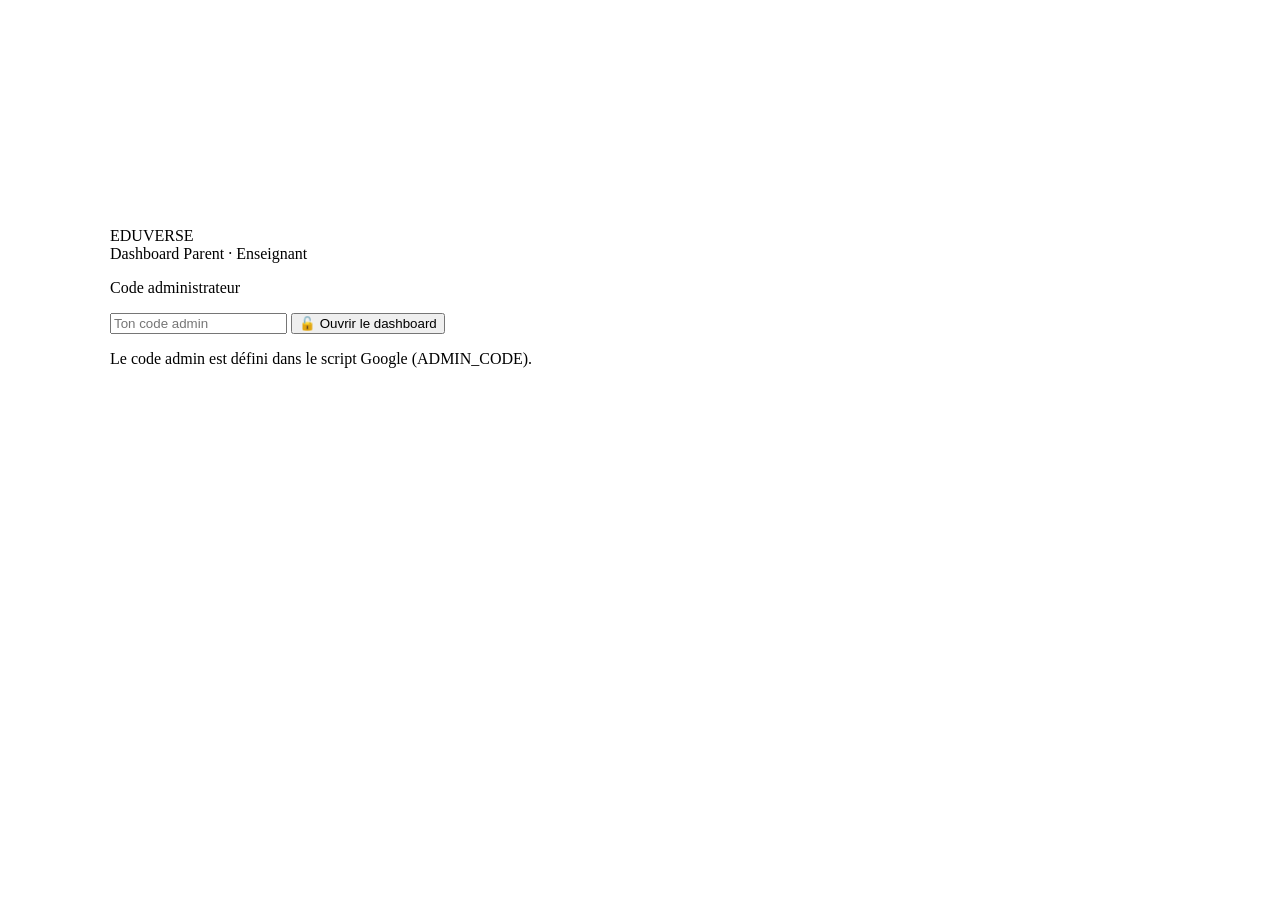
==== commit 167fd7ba: "AQUIDA" ====
--- a/dashboard.html
+++ b/dashboard.html
@@ -122,7 +122,9 @@
   ar1:'Arabe · lettres', ar2:'Arabe · mots', ar3:'Arabe · nombres',
   hi1:'Histoire · 1', hi2:'Histoire · 2', hi3:'Histoire · 3',
   sc1:'Sciences · 1', sc2:'Sciences · 2', sc3:'Sciences · 3',
-  is1:'Religion · Sîra', is2:'Religion · piliers/Coran', is3:'Religion · pratique'
+  is1:'Religion · Sîra', is2:'Religion · piliers/Coran', is3:'Religion · Fiqh',
+  is4:'Religion · Juz\u2019 Amma', is5:'Religion · Tawhid',
+  ar4:'Arabe · formes', ar5:'Arabe · voyelles', ar6:'Arabe · lecture'
 };
 
 var admin = '';
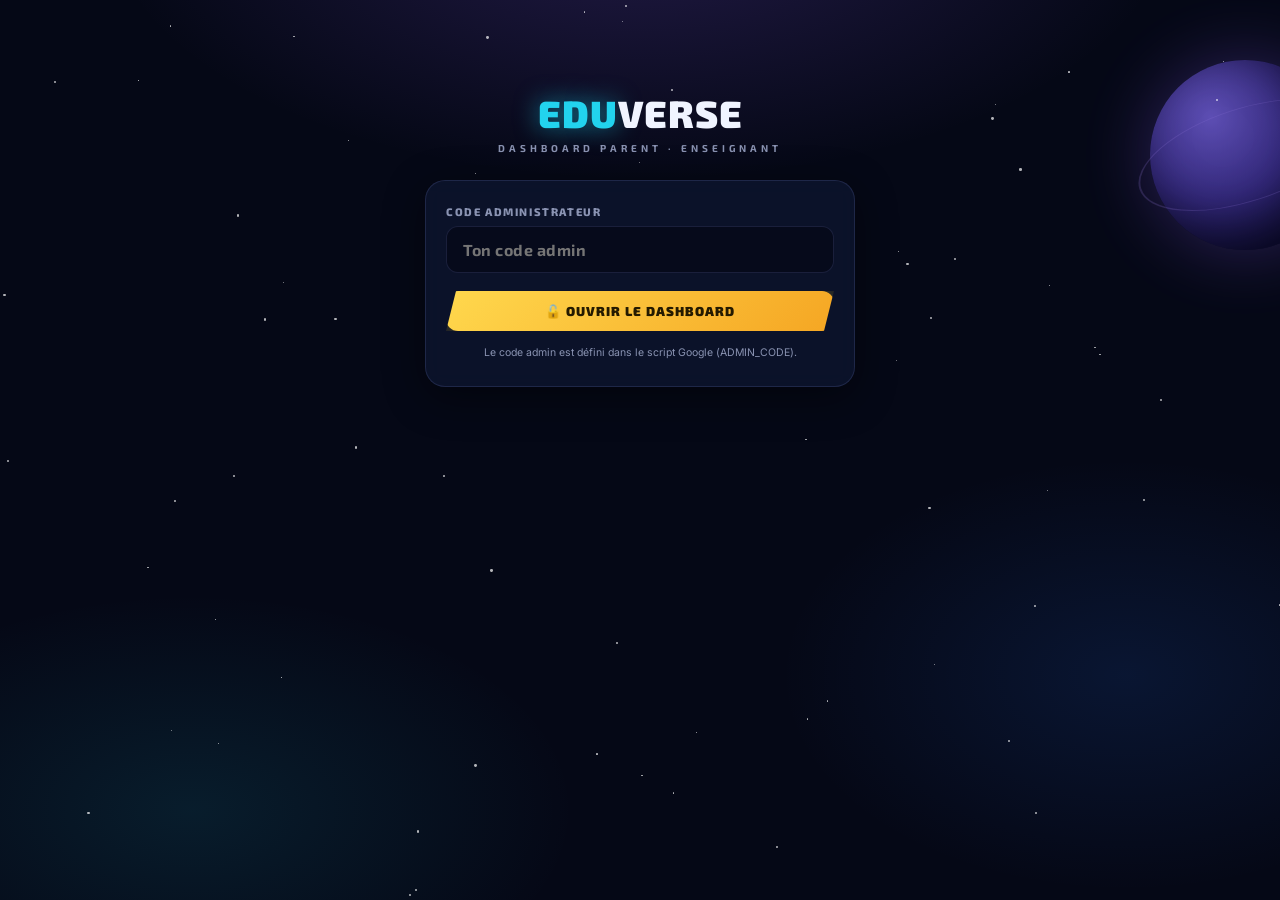
==== commit d273a5e9: "Add files via upload" ====
--- a/dashboard.html
+++ b/dashboard.html
@@ -6,7 +6,408 @@
 <title>EduVerse · Dashboard</title>
 <link rel="preconnect" href="https://fonts.googleapis.com">
 <link href="https://fonts.googleapis.com/css2?family=Exo+2:wght@700;800;900&family=Inter:wght@400;500;600;700&display=swap" rel="stylesheet">
-<link rel="stylesheet" href="style.css">
+<style>
+/* ═══════════════════════════════════════════════════════════
+   EDUVERSE CE1 — Style principal
+   Thème : univers spatial violet/cyan, îles flottantes
+   Palette dérivée de la maquette + base Form'Com
+   ═══════════════════════════════════════════════════════════ */
+:root{
+  --bg:#050816;
+  --bg2:#0A0F2E;
+  --card:#0E1730;
+  --card-glass:rgba(14,23,48,.78);
+  --border:rgba(148,163,255,.14);
+  --text:#F0F4FF;
+  --muted:#8A93B2;
+  --violet:#8B5CF6;
+  --violet2:#A78BFA;
+  --cyan:#22D3EE;
+  --blue:#2979FF;
+  --gold:#F5C518;
+  --gold2:#F5A623;
+  --green:#22C55E;
+  --red:#FF4D6D;
+  --r:16px;
+  --rs:10px;
+  --shadow:0 10px 40px rgba(0,0,0,.45);
+}
+*{box-sizing:border-box;margin:0;padding:0;-webkit-tap-highlight-color:transparent}
+html{scroll-behavior:smooth}
+body{
+  font-family:'Inter',sans-serif;
+  background:var(--bg);
+  color:var(--text);
+  min-height:100vh;
+  overflow-x:hidden;
+}
+button{font-family:inherit;color:inherit}
+:focus-visible{outline:2px solid var(--cyan);outline-offset:2px;border-radius:6px}
+@media (prefers-reduced-motion:reduce){
+  *,*::before,*::after{animation-duration:.01ms !important;animation-iteration-count:1 !important;transition-duration:.01ms !important}
+}
+
+/* ── FOND SPATIAL ─────────────────────────────── */
+.space-bg{position:fixed;inset:0;z-index:0;pointer-events:none;overflow:hidden;
+  background:
+    radial-gradient(ellipse 70% 50% at 50% -10%, rgba(139,92,246,.22) 0%, transparent 60%),
+    radial-gradient(ellipse 50% 40% at 15% 90%, rgba(34,211,238,.10) 0%, transparent 60%),
+    radial-gradient(ellipse 45% 40% at 88% 75%, rgba(41,121,255,.12) 0%, transparent 60%),
+    var(--bg);
+}
+.star{position:absolute;border-radius:50%;background:#fff;opacity:.7;animation:twinkle 3.4s ease-in-out infinite}
+@keyframes twinkle{0%,100%{opacity:.15}50%{opacity:.85}}
+.planet{position:absolute;top:60px;right:-60px;width:190px;height:190px;border-radius:50%;
+  background:radial-gradient(circle at 32% 30%, #6D5BD0 0%, #3B2E8C 45%, #131048 80%);
+  box-shadow:inset -22px -18px 50px rgba(0,0,0,.55), 0 0 70px rgba(139,92,246,.35);
+  opacity:.85}
+.planet::after{content:'';position:absolute;inset:-16px;border-radius:50%;
+  border:2px solid rgba(167,139,250,.22);transform:rotate(-18deg) scaleY(.42)}
+
+/* ── STRUCTURE APP ────────────────────────────── */
+#app{position:relative;z-index:1;max-width:1060px;margin:0 auto;padding:0 14px 96px}
+.screen{display:none;animation:fadeUp .35s ease both}
+.screen.active{display:block}
+@keyframes fadeUp{from{opacity:0;transform:translateY(14px)}to{opacity:1;transform:none}}
+
+/* ── HEADER JOUEUR ────────────────────────────── */
+.topbar{display:flex;align-items:center;justify-content:space-between;gap:10px;
+  padding:14px 4px 10px;flex-wrap:wrap}
+.brand{display:flex;flex-direction:column;line-height:1}
+.brand-name{font-family:'Exo 2',sans-serif;font-weight:900;font-size:22px;letter-spacing:.5px}
+.brand-name .edu{color:var(--cyan)}
+.brand-name .verse{color:var(--text)}
+.brand-tag{font-family:'Exo 2',sans-serif;font-size:8.5px;font-weight:700;letter-spacing:2.6px;
+  text-transform:uppercase;color:var(--muted);margin-top:4px}
+.player-chip{display:flex;align-items:center;gap:10px;background:var(--card-glass);
+  border:1px solid var(--border);border-radius:99px;padding:6px 14px 6px 6px;backdrop-filter:blur(8px)}
+.avatar-bubble{width:38px;height:38px;border-radius:50%;display:flex;align-items:center;justify-content:center;
+  font-size:21px;background:radial-gradient(circle at 35% 30%, #2B2564, #171243);
+  border:2px solid var(--violet);box-shadow:0 0 14px rgba(139,92,246,.5)}
+.player-meta{line-height:1.15}
+.player-name{font-family:'Exo 2',sans-serif;font-weight:800;font-size:14px}
+.player-level{font-size:10.5px;color:var(--muted);font-weight:600}
+
+.statbar{display:flex;gap:8px;flex-wrap:wrap;margin:2px 4px 14px}
+.stat-pill{display:flex;align-items:center;gap:7px;background:var(--card-glass);border:1px solid var(--border);
+  border-radius:99px;padding:7px 13px;font-family:'Exo 2',sans-serif;font-weight:800;font-size:13px;backdrop-filter:blur(8px)}
+.stat-pill .ico{font-size:15px}
+.stat-pill .lbl{font-family:'Inter',sans-serif;font-weight:600;font-size:10px;color:var(--muted);text-transform:uppercase;letter-spacing:.8px}
+.stat-xp{color:var(--gold)}
+.stat-coins{color:var(--gold2)}
+.stat-lives{color:var(--red)}
+.xp-track{flex:1 1 150px;min-width:140px;display:flex;flex-direction:column;justify-content:center;gap:5px;padding:6px 13px;
+  background:var(--card-glass);border:1px solid var(--border);border-radius:99px}
+.xp-track-top{display:flex;justify-content:space-between;font-size:10px;font-weight:700;color:var(--muted);
+  font-family:'Exo 2',sans-serif;letter-spacing:.5px}
+.xp-track-top b{color:var(--gold)}
+.bar{height:7px;border-radius:99px;background:rgba(255,255,255,.07);overflow:hidden}
+.bar > i{display:block;height:100%;border-radius:99px;background:linear-gradient(90deg,var(--gold2),var(--gold));
+  box-shadow:0 0 10px rgba(245,197,24,.55);transition:width .6s cubic-bezier(.22,1,.36,1)}
+
+.btn-recharge{border:1px dashed rgba(255,77,109,.4);background:rgba(255,77,109,.08);color:var(--red);
+  border-radius:99px;padding:7px 12px;font-size:11px;font-weight:700;cursor:pointer}
+
+/* ── TITRE BANNIÈRE ───────────────────────────── */
+.hero-banner{text-align:center;margin:6px auto 22px;max-width:560px;
+  border:1px solid rgba(34,211,238,.28);border-radius:14px;padding:14px 18px;
+  background:linear-gradient(180deg, rgba(34,211,238,.08), rgba(139,92,246,.06));
+  box-shadow:0 0 30px rgba(34,211,238,.08) inset}
+.hero-banner h1{font-family:'Exo 2',sans-serif;font-weight:900;font-size:clamp(17px,4vw,24px);
+  letter-spacing:1.5px;text-transform:uppercase;
+  background:linear-gradient(90deg,var(--cyan),var(--violet2));
+  -webkit-background-clip:text;background-clip:text;-webkit-text-fill-color:transparent}
+.hero-banner p{font-size:11.5px;color:var(--muted);font-weight:600;letter-spacing:1.5px;text-transform:uppercase;margin-top:5px}
+
+/* ── CARTE DE L'UNIVERS ───────────────────────── */
+.universe{position:relative;margin:0 auto 10px;max-width:980px}
+.paths-svg{position:absolute;inset:0;width:100%;height:100%;z-index:0;pointer-events:none}
+.paths-svg path{fill:none;stroke:url(#pathGrad);stroke-width:2.5;stroke-dasharray:3 9;stroke-linecap:round;
+  animation:flow 2.6s linear infinite;opacity:.75}
+@keyframes flow{to{stroke-dashoffset:-48}}
+.islands{position:relative;z-index:1;display:grid;grid-template-columns:repeat(3,1fr);gap:16px;padding:6px 0 2px}
+.island{position:relative;border-radius:var(--r);padding:16px 14px 14px;text-align:center;cursor:pointer;
+  border:1px solid var(--border);background:linear-gradient(165deg, rgba(31,27,77,.9), rgba(11,16,42,.92));
+  transition:transform .25s ease, box-shadow .25s ease, border-color .25s;
+  animation:floaty 5s ease-in-out infinite}
+.island:nth-child(2n){animation-delay:-1.6s}
+.island:nth-child(3n){animation-delay:-3.1s}
+@keyframes floaty{0%,100%{transform:translateY(0)}50%{transform:translateY(-6px)}}
+.island.unlocked{border-color:rgba(139,92,246,.55);box-shadow:0 0 26px rgba(139,92,246,.22), var(--shadow)}
+.island.unlocked:hover{transform:translateY(-8px) scale(1.02);border-color:var(--cyan);
+  box-shadow:0 0 34px rgba(34,211,238,.3), var(--shadow)}
+.island.locked{opacity:.62;cursor:default;filter:saturate(.55)}
+.island-art{height:58px;display:flex;align-items:flex-end;justify-content:center;margin-bottom:8px}
+.island-art svg{width:96px;height:56px;overflow:visible}
+.island-name{font-family:'Exo 2',sans-serif;font-weight:900;font-size:13.5px;letter-spacing:1.2px;text-transform:uppercase}
+.island-sub{display:flex;align-items:center;justify-content:center;gap:8px;margin-top:7px;
+  font-size:10.5px;font-weight:700;color:var(--muted)}
+.island-sub .mini-bar{width:56px;height:6px;border-radius:99px;background:rgba(255,255,255,.08);overflow:hidden}
+.island-sub .mini-bar i{display:block;height:100%;border-radius:99px;background:linear-gradient(90deg,var(--green),#86EFAC)}
+.lock-badge{position:absolute;top:10px;right:10px;width:24px;height:24px;border-radius:8px;
+  background:rgba(0,0,0,.45);border:1px solid var(--border);display:flex;align-items:center;justify-content:center;font-size:12px}
+.island-cta{margin-top:10px;font-size:10px;font-weight:800;letter-spacing:1.4px;text-transform:uppercase;color:var(--cyan)}
+
+/* Défi quotidien (balise centrale) */
+.daily-card{grid-column:2;position:relative;text-align:center;border-radius:var(--r);padding:18px 14px 16px;
+  border:1px solid rgba(245,197,24,.4);cursor:pointer;
+  background:
+    radial-gradient(ellipse 90% 60% at 50% 0%, rgba(245,197,24,.16), transparent 65%),
+    linear-gradient(165deg, rgba(46,33,10,.55), rgba(11,16,42,.95));
+  box-shadow:0 0 34px rgba(245,197,24,.16), var(--shadow);
+  animation:floaty 5s ease-in-out infinite;animation-delay:-.8s}
+.daily-flame{font-size:30px;filter:drop-shadow(0 0 12px rgba(245,197,24,.7));animation:pulseGlow 1.8s ease-in-out infinite}
+@keyframes pulseGlow{0%,100%{transform:scale(1)}50%{transform:scale(1.12)}}
+.daily-title{font-family:'Exo 2',sans-serif;font-weight:900;font-size:13.5px;letter-spacing:1.4px;text-transform:uppercase;margin-top:6px}
+.daily-xp{font-size:11px;font-weight:800;color:var(--gold);margin-top:3px;font-family:'Exo 2',sans-serif}
+.daily-done{font-size:10.5px;font-weight:700;color:var(--green);margin-top:8px}
+
+/* ── BOUTONS ──────────────────────────────────── */
+.btn{display:inline-flex;align-items:center;justify-content:center;gap:8px;border:none;cursor:pointer;
+  border-radius:12px;font-family:'Exo 2',sans-serif;font-weight:900;letter-spacing:1px;text-transform:uppercase;
+  transition:transform .12s ease, filter .2s;text-decoration:none}
+.btn:active{transform:scale(.96)}
+.btn-gold{background:linear-gradient(135deg,#FFD84D,var(--gold2));color:#241A00;padding:12px 26px;font-size:13px;
+  clip-path:polygon(10px 0,100% 0,calc(100% - 10px) 100%,0 100%);
+  box-shadow:0 0 26px rgba(245,197,24,.45)}
+.btn-gold:hover{filter:brightness(1.08)}
+.btn-ghost{background:rgba(255,255,255,.06);border:1px solid var(--border);color:var(--text);padding:11px 20px;font-size:12px}
+.btn-cyan{background:rgba(34,211,238,.13);border:1px solid rgba(34,211,238,.45);color:var(--cyan);padding:11px 20px;font-size:12px}
+.btn-block{width:100%}
+.btn[disabled]{opacity:.45;cursor:not-allowed;filter:saturate(.4)}
+
+/* ── ÉCRAN LOGIN ──────────────────────────────── */
+.login-wrap{max-width:430px;margin:6vh auto 0;text-align:center}
+.login-logo{font-family:'Exo 2',sans-serif;font-weight:900;font-size:38px;letter-spacing:1px}
+.login-logo .edu{color:var(--cyan);text-shadow:0 0 24px rgba(34,211,238,.6)}
+.login-tag{font-family:'Exo 2',sans-serif;font-size:10px;font-weight:700;letter-spacing:4px;text-transform:uppercase;
+  color:var(--muted);margin:6px 0 26px}
+.login-card{background:var(--card-glass);border:1px solid var(--border);border-radius:20px;padding:24px 20px;
+  backdrop-filter:blur(10px);box-shadow:var(--shadow)}
+.login-label{font-size:11px;font-weight:800;letter-spacing:1.6px;text-transform:uppercase;color:var(--muted);
+  text-align:left;margin:0 0 8px;font-family:'Exo 2',sans-serif}
+.login-input{width:100%;padding:13px 16px;border-radius:12px;border:1.5px solid var(--border);
+  background:rgba(5,8,22,.7);color:var(--text);font-size:16px;font-weight:700;font-family:'Exo 2',sans-serif;
+  letter-spacing:.5px;margin-bottom:18px}
+.login-input:focus{outline:none;border-color:var(--cyan);box-shadow:0 0 0 3px rgba(34,211,238,.15)}
+.avatar-grid{display:grid;grid-template-columns:repeat(5,1fr);gap:9px;margin-bottom:20px}
+.avatar-opt{aspect-ratio:1;border-radius:14px;border:2px solid var(--border);background:rgba(255,255,255,.04);
+  font-size:26px;cursor:pointer;display:flex;align-items:center;justify-content:center;transition:.15s}
+.avatar-opt:hover{border-color:var(--violet2);transform:scale(1.06)}
+.avatar-opt.sel{border-color:var(--cyan);background:rgba(34,211,238,.12);box-shadow:0 0 16px rgba(34,211,238,.35);transform:scale(1.08)}
+.login-note{font-size:10.5px;color:var(--muted);margin-top:14px;line-height:1.6}
+
+/* ── ÉCRAN MONDE (compétences) ────────────────── */
+.back-row{display:flex;align-items:center;gap:12px;margin:4px 0 16px}
+.btn-back{background:rgba(255,255,255,.06);border:1px solid var(--border);border-radius:10px;padding:9px 14px;
+  font-size:12px;font-weight:800;cursor:pointer;font-family:'Exo 2',sans-serif;letter-spacing:.5px}
+.screen-title{font-family:'Exo 2',sans-serif;font-weight:900;font-size:17px;letter-spacing:1.4px;text-transform:uppercase}
+.screen-sub{font-size:11.5px;color:var(--muted);font-weight:600}
+.comp-grid{display:grid;grid-template-columns:repeat(auto-fill,minmax(265px,1fr));gap:14px}
+.comp-card{background:var(--card-glass);border:1px solid var(--border);border-radius:var(--r);padding:16px;backdrop-filter:blur(8px)}
+.comp-head{display:flex;align-items:center;gap:11px;margin-bottom:11px}
+.comp-ico{width:42px;height:42px;border-radius:12px;display:flex;align-items:center;justify-content:center;font-size:21px;
+  background:rgba(139,92,246,.14);border:1px solid rgba(139,92,246,.3)}
+.comp-name{font-family:'Exo 2',sans-serif;font-weight:900;font-size:14px}
+.comp-pct{font-size:11px;font-weight:800;color:var(--green);font-family:'Exo 2',sans-serif}
+.comp-bar{margin-bottom:12px}
+.niv-row{display:flex;gap:8px}
+.niv-btn{flex:1;padding:9px 4px;border-radius:10px;border:1px solid var(--border);cursor:pointer;
+  background:rgba(255,255,255,.045);font-family:'Exo 2',sans-serif;font-weight:800;font-size:11px;
+  display:flex;flex-direction:column;align-items:center;gap:3px;transition:.15s}
+.niv-btn:hover:not([disabled]){border-color:var(--cyan);background:rgba(34,211,238,.1)}
+.niv-btn[disabled]{opacity:.45;cursor:not-allowed}
+.niv-stars{font-size:9px;letter-spacing:1px;color:var(--gold)}
+.niv-stars .off{opacity:.25}
+
+/* ── ÉCRAN MISSION ────────────────────────────── */
+.mission-top{display:flex;align-items:center;justify-content:space-between;gap:10px;margin:6px 0 14px;flex-wrap:wrap}
+.mission-tag{font-family:'Exo 2',sans-serif;font-weight:800;font-size:12px;letter-spacing:1px;text-transform:uppercase;
+  border:1px solid rgba(34,211,238,.4);color:var(--cyan);border-radius:10px;padding:8px 14px;background:rgba(34,211,238,.07)}
+.lives-row{display:flex;gap:4px;font-size:16px;filter:drop-shadow(0 0 6px rgba(255,77,109,.6))}
+.lives-row .lost{opacity:.22;filter:grayscale(1)}
+.mission-progress{display:flex;align-items:center;gap:10px;margin-bottom:18px}
+.mission-progress .qcount{font-family:'Exo 2',sans-serif;font-size:11px;font-weight:800;color:var(--muted);white-space:nowrap;letter-spacing:.6px}
+.mission-progress .bar{flex:1}
+.mission-progress .bar > i{background:linear-gradient(90deg,var(--cyan),var(--violet));box-shadow:0 0 10px rgba(34,211,238,.5)}
+
+.mission-layout{display:grid;grid-template-columns:1fr auto;gap:18px;align-items:start}
+.q-card{background:var(--card-glass);border:1px solid var(--border);border-radius:20px;padding:24px 22px;
+  backdrop-filter:blur(10px);box-shadow:var(--shadow)}
+.q-text{font-family:'Exo 2',sans-serif;font-weight:800;font-size:clamp(19px,3.4vw,25px);line-height:1.35;margin-bottom:6px}
+.q-visual{margin:14px 0 4px;display:flex;justify-content:center}
+.q-visual svg{width:120px;height:120px;filter:drop-shadow(0 0 14px rgba(34,211,238,.35))}
+.answers{display:grid;grid-template-columns:1fr 1fr;gap:12px;margin-top:18px}
+.ans-btn{display:flex;align-items:center;gap:12px;padding:14px 16px;border-radius:13px;cursor:pointer;
+  border:1.5px solid var(--border);background:rgba(5,8,22,.55);font-size:18px;font-weight:800;
+  font-family:'Exo 2',sans-serif;transition:.15s;text-align:left}
+.ans-btn:hover:not([disabled]){border-color:var(--cyan);background:rgba(34,211,238,.08);transform:translateY(-2px)}
+.ans-letter{width:30px;height:30px;border-radius:9px;display:flex;align-items:center;justify-content:center;
+  font-size:13px;background:rgba(139,92,246,.18);border:1px solid rgba(139,92,246,.4);color:var(--violet2);flex-shrink:0}
+.ans-btn.correct{border-color:var(--green);background:rgba(34,197,94,.16);box-shadow:0 0 18px rgba(34,197,94,.35)}
+.ans-btn.correct .ans-letter{background:var(--green);border-color:var(--green);color:#03210F}
+.ans-btn.wrong{border-color:var(--red);background:rgba(255,77,109,.13);animation:shake .4s}
+@keyframes shake{0%,100%{transform:translateX(0)}25%{transform:translateX(-6px)}75%{transform:translateX(6px)}}
+.ans-btn[disabled]{cursor:default}
+
+.timer-wrap{display:flex;flex-direction:column;align-items:center;gap:6px}
+.timer-svg{width:88px;height:88px;transform:rotate(-90deg)}
+.timer-svg .track{fill:none;stroke:rgba(255,255,255,.08);stroke-width:7}
+.timer-svg .prog{fill:none;stroke:var(--cyan);stroke-width:7;stroke-linecap:round;
+  filter:drop-shadow(0 0 6px rgba(34,211,238,.7));transition:stroke-dashoffset 1s linear, stroke .3s}
+.timer-num{position:absolute;inset:0;display:flex;align-items:center;justify-content:center;
+  font-family:'Exo 2',sans-serif;font-weight:900;font-size:24px;transform:rotate(0)}
+.timer-box{position:relative;width:88px;height:88px}
+.timer-lbl{font-size:9.5px;font-weight:800;letter-spacing:2px;color:var(--muted);text-transform:uppercase;font-family:'Exo 2',sans-serif}
+
+.feedback{margin-top:16px;border-radius:13px;padding:13px 16px;font-family:'Exo 2',sans-serif;font-weight:800;
+  font-size:14.5px;display:none;align-items:center;gap:10px;border:1.5px solid}
+.feedback.show{display:flex;animation:fadeUp .25s ease both}
+.feedback.good{border-color:rgba(34,197,94,.5);background:rgba(34,197,94,.1);color:#7CF5AE}
+.feedback.bad{border-color:rgba(255,77,109,.5);background:rgba(255,77,109,.09);color:#FF9EB2}
+.feedback .fxp{margin-left:auto;color:var(--gold);white-space:nowrap}
+
+/* ── ÉCRAN RÉSULTAT ───────────────────────────── */
+.result-wrap{max-width:520px;margin:4vh auto 0;text-align:center}
+.result-title{font-family:'Exo 2',sans-serif;font-weight:900;font-size:clamp(24px,5vw,32px);letter-spacing:2px;
+  text-transform:uppercase;color:var(--cyan);text-shadow:0 0 30px rgba(34,211,238,.5)}
+.medal{position:relative;width:150px;height:150px;margin:26px auto 10px;display:flex;align-items:center;justify-content:center}
+.medal .hex{position:absolute;inset:0;background:linear-gradient(160deg,var(--violet),#5B21B6);
+  clip-path:polygon(50% 0,93% 25%,93% 75%,50% 100%,7% 75%,7% 25%);
+  box-shadow:0 0 50px rgba(139,92,246,.65);animation:pulseGlow 2.4s ease-in-out infinite}
+.medal .hex::before{content:'';position:absolute;inset:7px;background:linear-gradient(160deg,#2E1065,#171243);
+  clip-path:polygon(50% 0,93% 25%,93% 75%,50% 100%,7% 75%,7% 25%)}
+.medal-stars{position:relative;z-index:1;font-size:30px;letter-spacing:2px;filter:drop-shadow(0 0 10px rgba(245,197,24,.8))}
+.medal-stars .off{opacity:.25;filter:grayscale(1)}
+.result-msg{font-family:'Exo 2',sans-serif;font-weight:900;font-size:18px;letter-spacing:1.5px;text-transform:uppercase;
+  color:var(--gold);margin:14px 0 4px}
+.result-score{font-size:13px;color:var(--muted);font-weight:600;margin-bottom:20px}
+.reward-row{display:flex;gap:10px;justify-content:center;margin-bottom:26px;flex-wrap:wrap}
+.reward-card{background:var(--card-glass);border:1px solid var(--border);border-radius:14px;padding:12px 20px;min-width:104px}
+.reward-lbl{font-size:9.5px;font-weight:800;letter-spacing:1.6px;text-transform:uppercase;color:var(--muted);font-family:'Exo 2',sans-serif}
+.reward-val{font-family:'Exo 2',sans-serif;font-weight:900;font-size:21px;margin-top:4px}
+.result-actions{display:flex;gap:12px;justify-content:center;flex-wrap:wrap}
+.badge-toast{margin:0 auto 20px;max-width:340px;border:1px solid rgba(245,197,24,.45);border-radius:13px;
+  background:rgba(245,197,24,.08);padding:11px 16px;font-size:13px;font-weight:700;display:none}
+.badge-toast.show{display:block;animation:fadeUp .3s .2s ease both}
+.badge-toast b{color:var(--gold)}
+
+/* ── ÉCRAN PROFIL ─────────────────────────────── */
+.profil-grid{display:grid;grid-template-columns:1fr 1fr;gap:14px}
+.panel{background:var(--card-glass);border:1px solid var(--border);border-radius:var(--r);padding:18px;backdrop-filter:blur(8px)}
+.panel-title{font-family:'Exo 2',sans-serif;font-size:11px;font-weight:800;letter-spacing:1.8px;
+  text-transform:uppercase;color:var(--muted);margin-bottom:14px}
+.donut-row{display:flex;align-items:center;gap:18px}
+.donut-box{position:relative;width:110px;height:110px;flex-shrink:0}
+.donut-box svg{width:110px;height:110px;transform:rotate(-90deg)}
+.donut-box .track{fill:none;stroke:rgba(255,255,255,.08);stroke-width:10}
+.donut-box .prog{fill:none;stroke:url(#donutGrad);stroke-width:10;stroke-linecap:round;transition:stroke-dashoffset 1s ease;
+  filter:drop-shadow(0 0 8px rgba(34,197,94,.5))}
+.donut-num{position:absolute;inset:0;display:flex;align-items:center;justify-content:center;
+  font-family:'Exo 2',sans-serif;font-weight:900;font-size:24px;color:var(--green)}
+.donut-msg b{display:block;font-family:'Exo 2',sans-serif;font-size:15px;color:var(--green);margin-bottom:4px}
+.donut-msg span{font-size:12px;color:var(--muted);line-height:1.5}
+.skill-row{display:flex;align-items:center;gap:10px;margin-bottom:11px}
+.skill-row:last-child{margin-bottom:0}
+.skill-name{width:110px;font-size:12px;font-weight:700;flex-shrink:0}
+.skill-row .bar{flex:1}
+.skill-pct{width:40px;text-align:right;font-family:'Exo 2',sans-serif;font-size:11.5px;font-weight:800;flex-shrink:0}
+.badges-grid{display:grid;grid-template-columns:repeat(auto-fill,minmax(78px,1fr));gap:10px}
+.badge-item{text-align:center;border:1px solid var(--border);border-radius:13px;padding:11px 5px;background:rgba(255,255,255,.03)}
+.badge-item.earned{border-color:rgba(245,197,24,.45);background:rgba(245,197,24,.07);box-shadow:0 0 14px rgba(245,197,24,.14)}
+.badge-item .b-ico{font-size:22px}
+.badge-item.locked .b-ico{filter:grayscale(1);opacity:.3}
+.badge-item .b-name{font-size:8.8px;font-weight:700;color:var(--muted);margin-top:5px;line-height:1.25}
+.badge-item.earned .b-name{color:var(--gold)}
+.hist-row{display:flex;justify-content:space-between;gap:8px;padding:9px 0;border-bottom:1px solid var(--border);font-size:12px}
+.hist-row:last-child{border-bottom:none}
+.hist-lbl{color:var(--muted);font-weight:600}
+.hist-val{font-family:'Exo 2',sans-serif;font-weight:800;color:var(--gold)}
+
+/* ── ÉCRAN CLASSEMENT ─────────────────────────── */
+.podium{display:flex;align-items:flex-end;justify-content:center;gap:12px;margin:10px 0 22px}
+.pod-col{text-align:center;flex:1;max-width:120px}
+.pod-avatar{width:52px;height:52px;border-radius:50%;margin:0 auto 8px;display:flex;align-items:center;justify-content:center;
+  font-size:26px;background:radial-gradient(circle at 35% 30%, #2B2564, #171243);border:2px solid var(--violet)}
+.pod-name{font-family:'Exo 2',sans-serif;font-weight:800;font-size:12px;margin-bottom:2px}
+.pod-xp{font-size:10.5px;color:var(--gold);font-weight:800;font-family:'Exo 2',sans-serif;margin-bottom:8px}
+.pod-base{border-radius:12px 12px 0 0;display:flex;align-items:flex-start;justify-content:center;padding-top:9px;
+  font-family:'Exo 2',sans-serif;font-weight:900;font-size:22px}
+.pod-1 .pod-base{height:92px;background:linear-gradient(180deg,#FFD84D,#8a6a00);color:#241A00;box-shadow:0 0 30px rgba(245,197,24,.35)}
+.pod-1 .pod-avatar{border-color:var(--gold);box-shadow:0 0 18px rgba(245,197,24,.55)}
+.pod-2 .pod-base{height:66px;background:linear-gradient(180deg,#C9D2E8,#59627A);color:#111}
+.pod-3 .pod-base{height:50px;background:linear-gradient(180deg,#E2955C,#6E3E1B);color:#2A1500}
+.rank-list{display:flex;flex-direction:column;gap:9px}
+.rank-row{display:flex;align-items:center;gap:12px;background:var(--card-glass);border:1px solid var(--border);
+  border-radius:13px;padding:10px 14px}
+.rank-row.me{border-color:rgba(34,211,238,.55);background:rgba(34,211,238,.07);box-shadow:0 0 18px rgba(34,211,238,.15)}
+.rank-num{font-family:'Exo 2',sans-serif;font-weight:900;font-size:15px;width:26px;color:var(--muted)}
+.rank-row.me .rank-num{color:var(--cyan)}
+.rank-ava{width:34px;height:34px;border-radius:50%;display:flex;align-items:center;justify-content:center;font-size:18px;
+  background:rgba(139,92,246,.15);border:1.5px solid rgba(139,92,246,.4)}
+.rank-name{font-family:'Exo 2',sans-serif;font-weight:800;font-size:13.5px;flex:1}
+.rank-name small{display:block;font-family:'Inter',sans-serif;font-size:9.5px;color:var(--muted);font-weight:600;letter-spacing:.5px}
+.rank-xp{font-family:'Exo 2',sans-serif;font-weight:900;font-size:13px;color:var(--gold)}
+
+/* ── NAVIGATION BASSE ─────────────────────────── */
+.bottom-nav{position:fixed;left:50%;bottom:14px;transform:translateX(-50%);z-index:50;
+  display:flex;gap:4px;background:rgba(10,15,40,.88);border:1px solid var(--border);border-radius:99px;
+  padding:6px;backdrop-filter:blur(14px);box-shadow:var(--shadow)}
+.nav-btn{border:none;background:transparent;border-radius:99px;padding:9px 17px;cursor:pointer;
+  display:flex;align-items:center;gap:7px;font-family:'Exo 2',sans-serif;font-weight:800;font-size:11.5px;
+  letter-spacing:.6px;color:var(--muted);transition:.2s;text-transform:uppercase}
+.nav-btn .n-ico{font-size:15px}
+.nav-btn.active{background:linear-gradient(135deg,rgba(139,92,246,.35),rgba(34,211,238,.25));color:var(--text);
+  box-shadow:0 0 14px rgba(139,92,246,.3)}
+.nav-btn span.n-lbl{display:inline}
+
+/* ── TOAST ────────────────────────────────────── */
+.toast{position:fixed;bottom:84px;left:50%;transform:translateX(-50%) translateY(90px);z-index:60;
+  background:var(--card);border:1px solid rgba(34,211,238,.5);color:var(--text);padding:11px 22px;border-radius:99px;
+  font-family:'Exo 2',sans-serif;font-size:13px;font-weight:800;transition:.3s;opacity:0;white-space:nowrap;
+  box-shadow:0 0 24px rgba(34,211,238,.25)}
+.toast.show{transform:translateX(-50%) translateY(0);opacity:1}
+
+/* ── RESPONSIVE ───────────────────────────────── */
+@media(max-width:860px){
+  .islands{grid-template-columns:1fr 1fr}
+  .daily-card{grid-column:1 / -1;order:-1}
+  .paths-svg{display:none}
+  .profil-grid{grid-template-columns:1fr}
+  .planet{width:120px;height:120px;top:20px;right:-30px}
+}
+@media(max-width:560px){
+  .mission-layout{grid-template-columns:1fr}
+  .timer-wrap{flex-direction:row;justify-content:center}
+  .answers{grid-template-columns:1fr}
+  .nav-btn{padding:9px 13px}
+  .nav-btn span.n-lbl{display:none}
+  .nav-btn.active span.n-lbl{display:inline}
+  .islands{grid-template-columns:1fr 1fr;gap:11px}
+  .hero-banner{margin-top:0}
+}
+
+/* ── V2 : sélecteur de classe, lecture audio, mode GS ───── */
+.classe-grid{display:grid;grid-template-columns:repeat(3,1fr);gap:8px;margin-bottom:18px}
+.classe-opt{padding:10px 4px;border-radius:11px;border:2px solid var(--border);background:rgba(255,255,255,.04);
+  font-family:'Exo 2',sans-serif;font-weight:800;font-size:12px;cursor:pointer;transition:.15s;color:var(--text)}
+.classe-opt:hover{border-color:var(--violet2)}
+.classe-opt.sel{border-color:var(--cyan);background:rgba(34,211,238,.12);box-shadow:0 0 14px rgba(34,211,238,.3)}
+
+.q-head-row{display:flex;align-items:flex-start;gap:10px}
+.q-head-row .q-text{flex:1}
+.btn-speak{flex-shrink:0;width:42px;height:42px;border-radius:12px;border:1.5px solid rgba(34,211,238,.4);
+  background:rgba(34,211,238,.1);font-size:19px;cursor:pointer;transition:.15s}
+.btn-speak:hover{background:rgba(34,211,238,.2);transform:scale(1.06)}
+
+/* Grande Section : tout plus gros, plus lisible */
+body.cls-gs .q-text{font-size:clamp(22px,4.5vw,30px)}
+body.cls-gs .ans-btn{font-size:24px;padding:18px}
+body.cls-gs .ans-letter{width:36px;height:36px;font-size:15px}
+body.cls-gs .q-visual svg{width:150px;height:150px}
+body.cls-gs .btn-speak{width:52px;height:52px;font-size:24px}
+
+</style>
 <style>
 /* Styles propres au dashboard */
 .dash-wrap{max-width:1060px;margin:0 auto;padding:18px 14px 60px;position:relative;z-index:1}
@@ -199,13 +600,45 @@
   $('kidsGrid').innerHTML = kids.map(function(k){
     var comps = {};
     try { comps = JSON.parse(k.comps || '{}'); } catch(e){}
-    var skills = Object.keys(comps).map(function(key){
-      var e = comps[key].etoiles || [0, 0, 0];
-      var p = Math.round((e[0] + e[1] + e[2]) / 9 * 100);
-      var col = p >= 70 ? '#22C55E' : p >= 40 ? '#F5C518' : '#FF7849';
-      return '<div class="kid-skill"><span class="sn">' + (COMP_LABELS[key] || key) + '</span>'
-        + '<span class="bar"><i style="width:' + p + '%;background:' + col + '"></i></span>'
-        + '<span class="sp" style="color:' + col + '">' + p + '%</span></div>';
+
+    // Compatible avec les deux formats : [3,2,0] (app actuelle) ou {etoiles:[3,2,0]}
+    function pctDe(v){
+      var e = Array.isArray(v) ? v : ((v && v.etoiles) || [0, 0, 0]);
+      return Math.round(((e[0] || 0) + (e[1] || 0) + (e[2] || 0)) / 9 * 100);
+    }
+    function colDe(p){ return p >= 70 ? '#22C55E' : p >= 40 ? '#F5C518' : '#FF7849'; }
+    function mondeDe(key){
+      var m = key.match(/^(fr|ar|hi|sc|is)[0-9]$/);
+      return m ? m[1] : 'maths';
+    }
+
+    var parMonde = {};
+    Object.keys(comps).forEach(function(key){
+      var mo = mondeDe(key);
+      (parMonde[mo] = parMonde[mo] || []).push(key);
+    });
+
+    var MONDES = [
+      ['maths', '🧮 Mathématiques'], ['fr', '📚 Français'], ['ar', '🕌 Arabe'],
+      ['is', '☪️ Sc. religieuses'], ['sc', '🔬 Sciences'], ['hi', '🏛️ Histoire']
+    ];
+
+    var skills = MONDES.filter(function(m){ return parMonde[m[0]]; }).map(function(m){
+      var keys = parMonde[m[0]];
+      var moy = Math.round(keys.reduce(function(s, key){ return s + pctDe(comps[key]); }, 0) / keys.length);
+      var cm = colDe(moy);
+      var ligne = '<div class="kid-skill" style="margin-top:8px"><span class="sn" style="color:var(--txt);font-weight:800">' + m[1] + '</span>'
+        + '<span class="bar"><i style="width:' + moy + '%;background:' + cm + '"></i></span>'
+        + '<span class="sp" style="color:' + cm + '">' + moy + '%</span></div>';
+      // Détail : uniquement les compétences commencées, pour garder la carte lisible
+      var detail = keys.filter(function(key){ return pctDe(comps[key]) > 0; }).map(function(key){
+        var p = pctDe(comps[key]);
+        var col = colDe(p);
+        return '<div class="kid-skill" style="padding-left:12px;opacity:.85"><span class="sn">' + (COMP_LABELS[key] || key) + '</span>'
+          + '<span class="bar"><i style="width:' + p + '%;background:' + col + '"></i></span>'
+          + '<span class="sp" style="color:' + col + '">' + p + '%</span></div>';
+      }).join('');
+      return ligne + detail;
     }).join('') || '<div class="kid-skill"><span class="sn" style="width:auto">Aucune mission jouée pour l\u2019instant</span></div>';
 
     var defiFait = k.dailyDone === todayStr();
